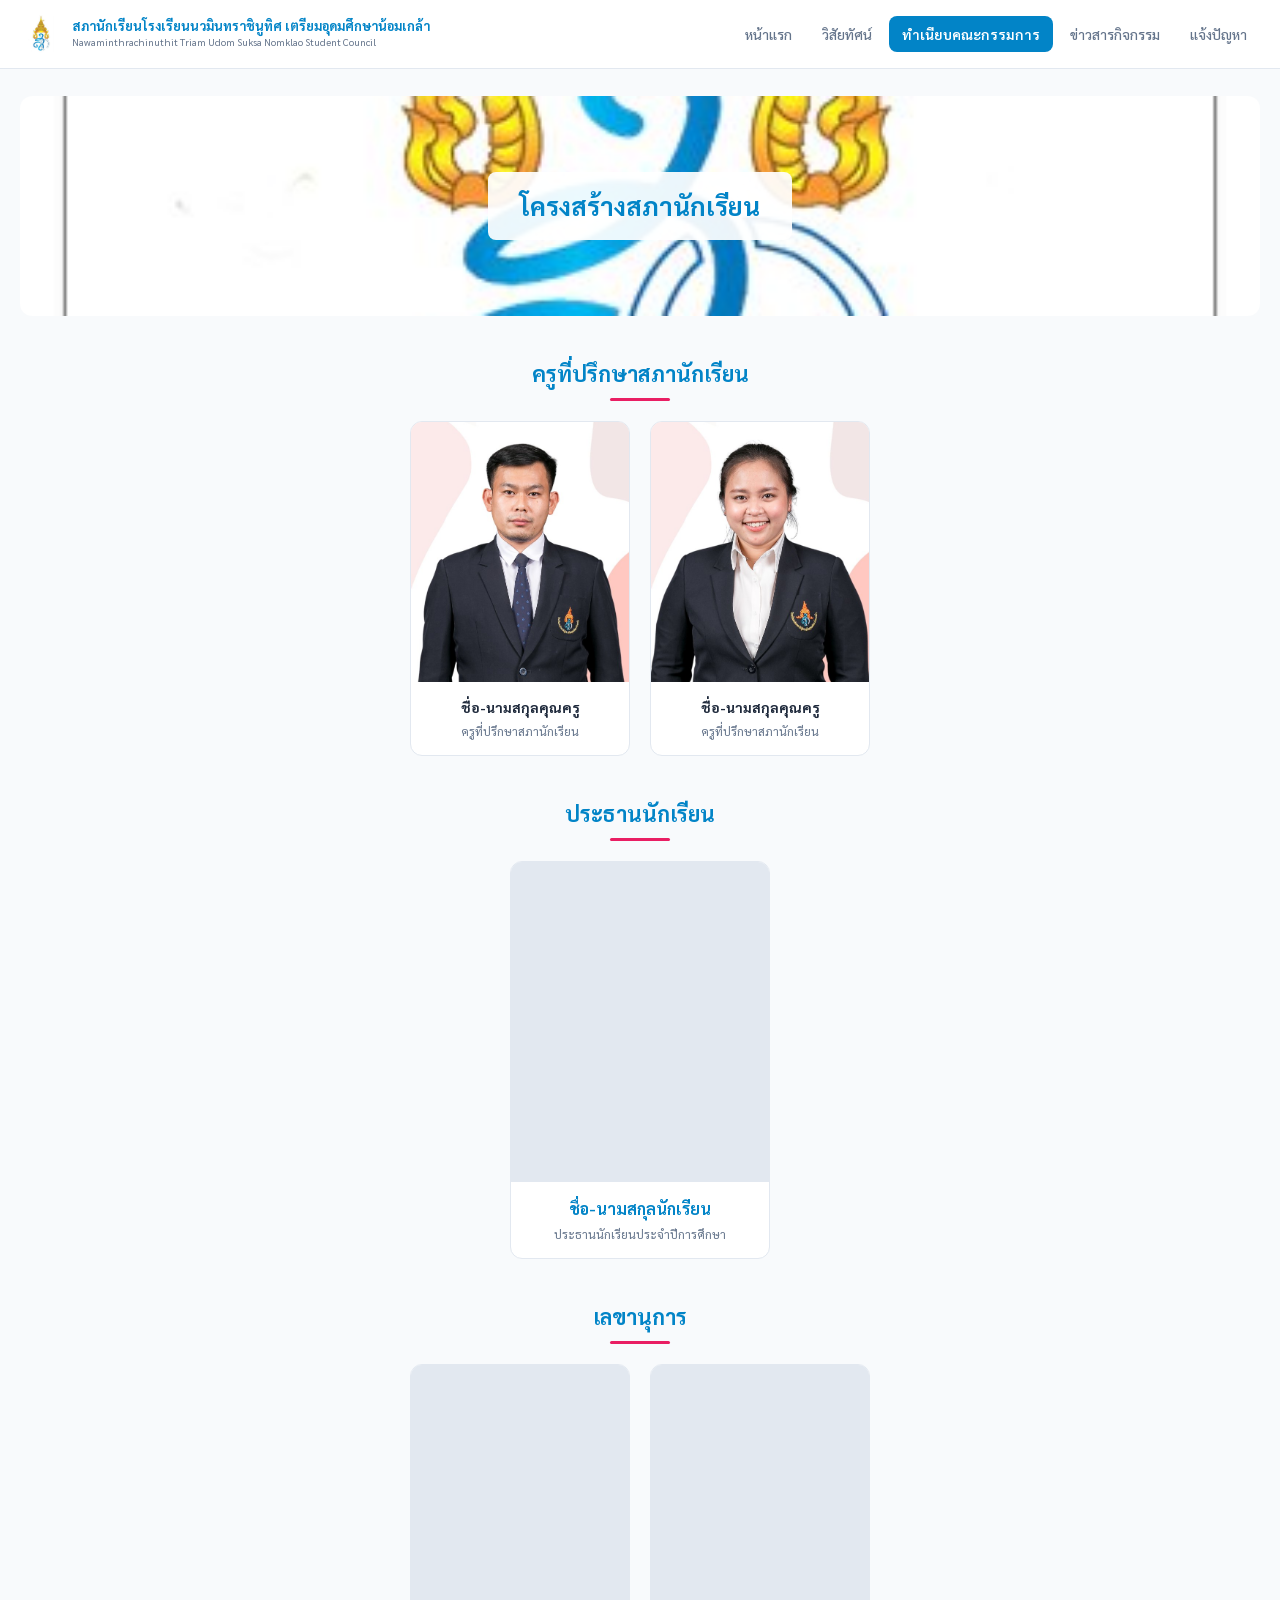
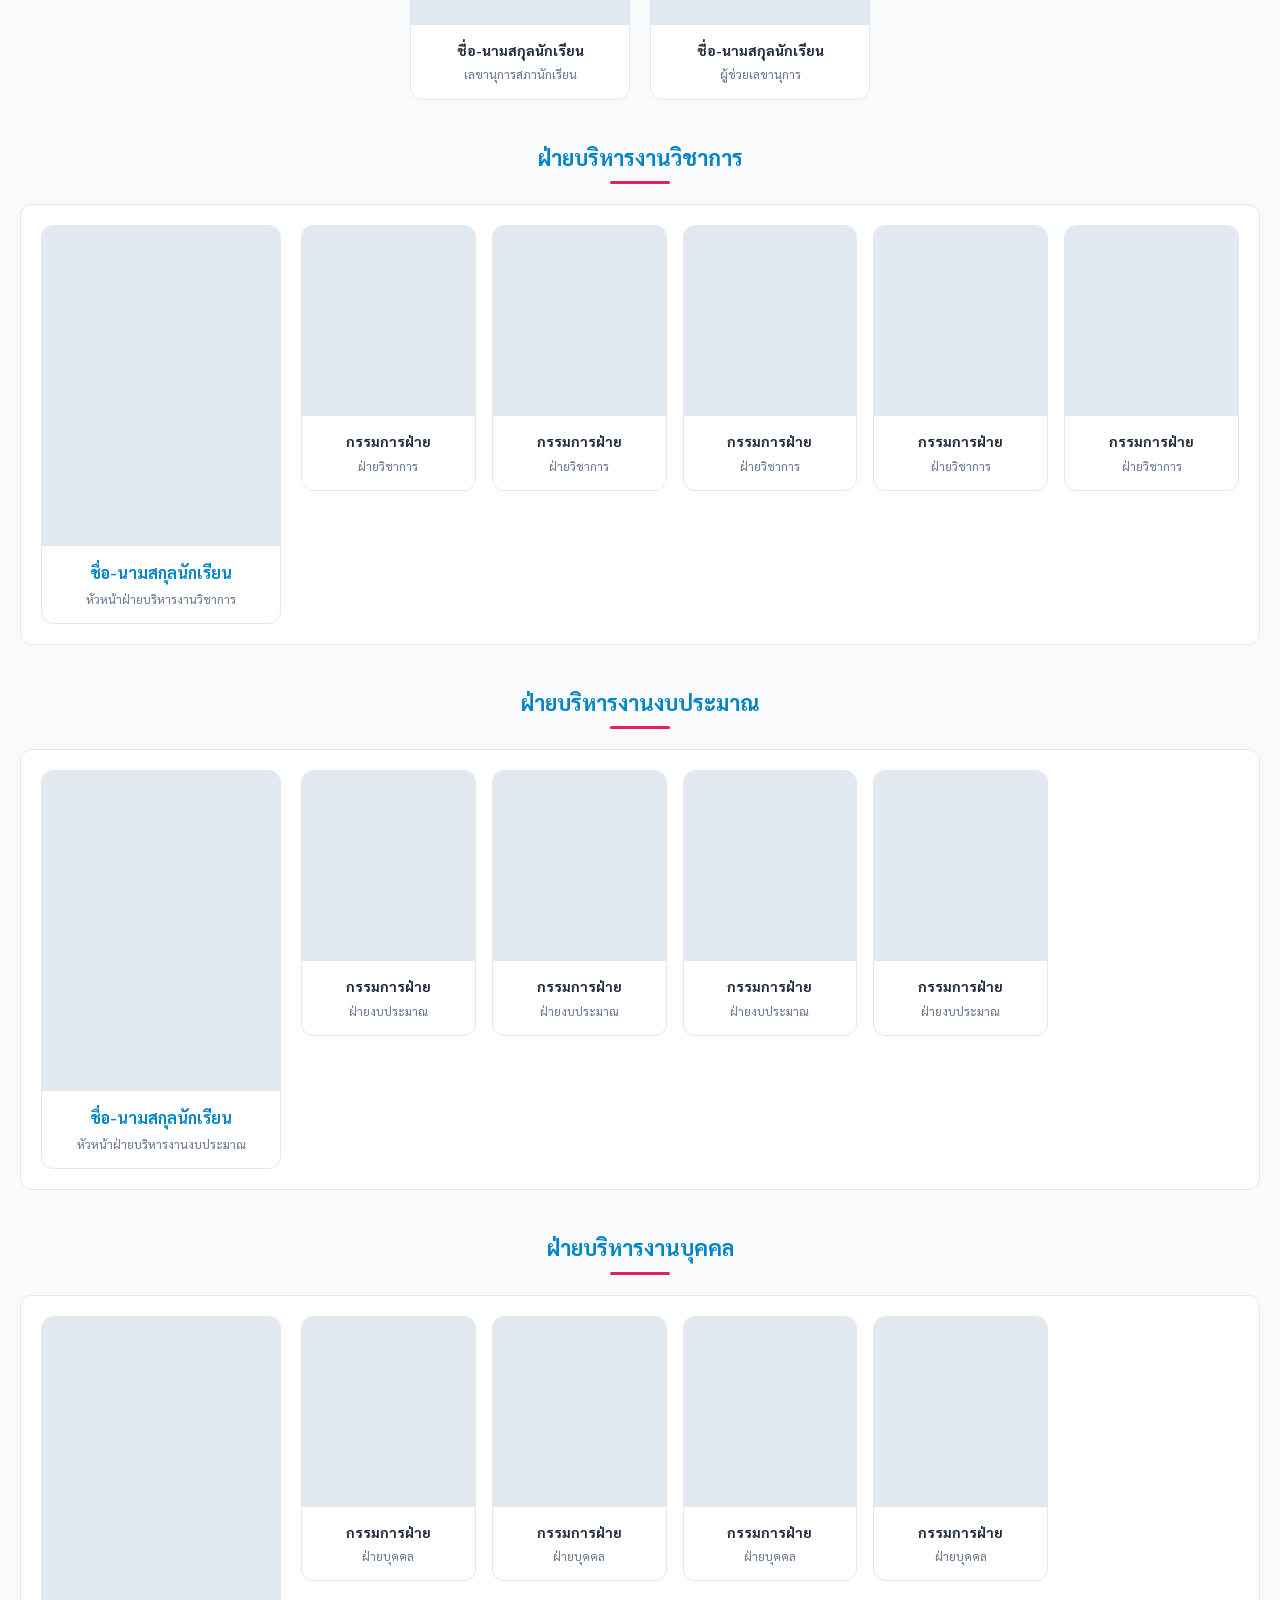
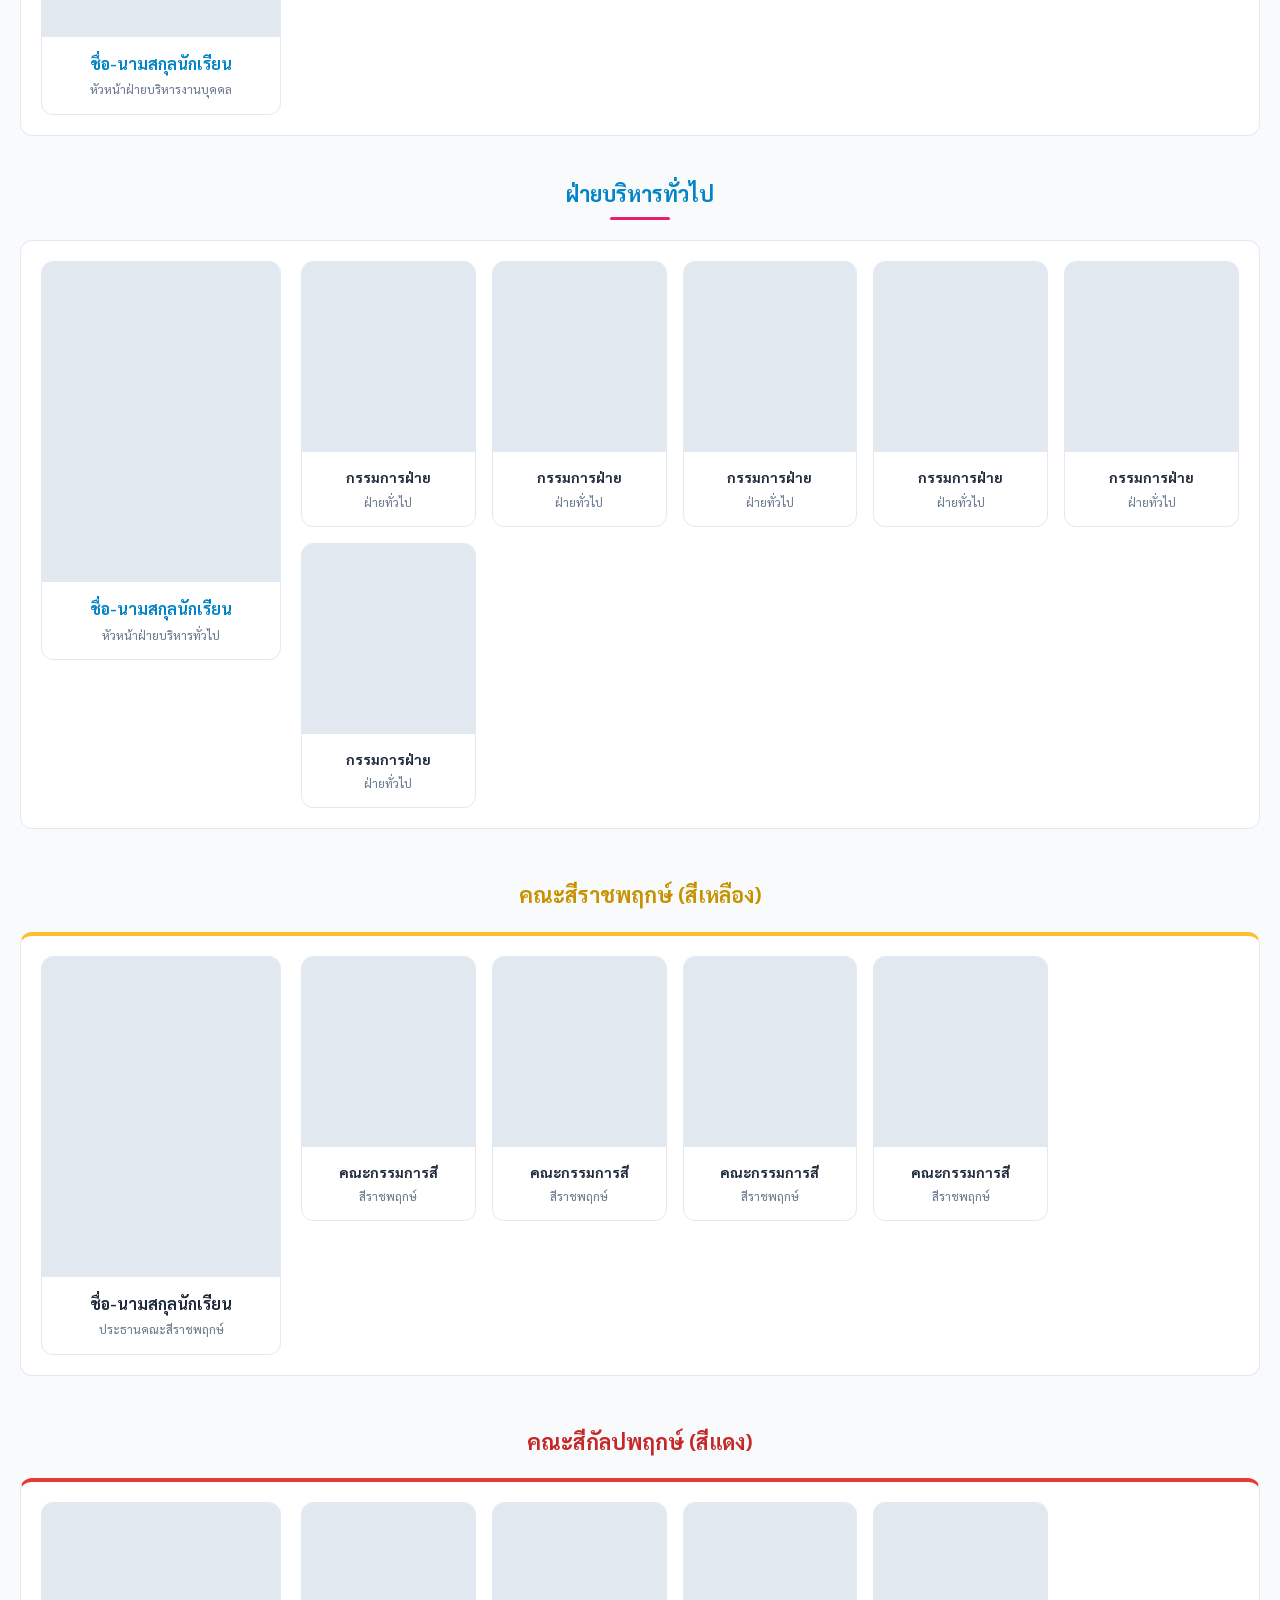
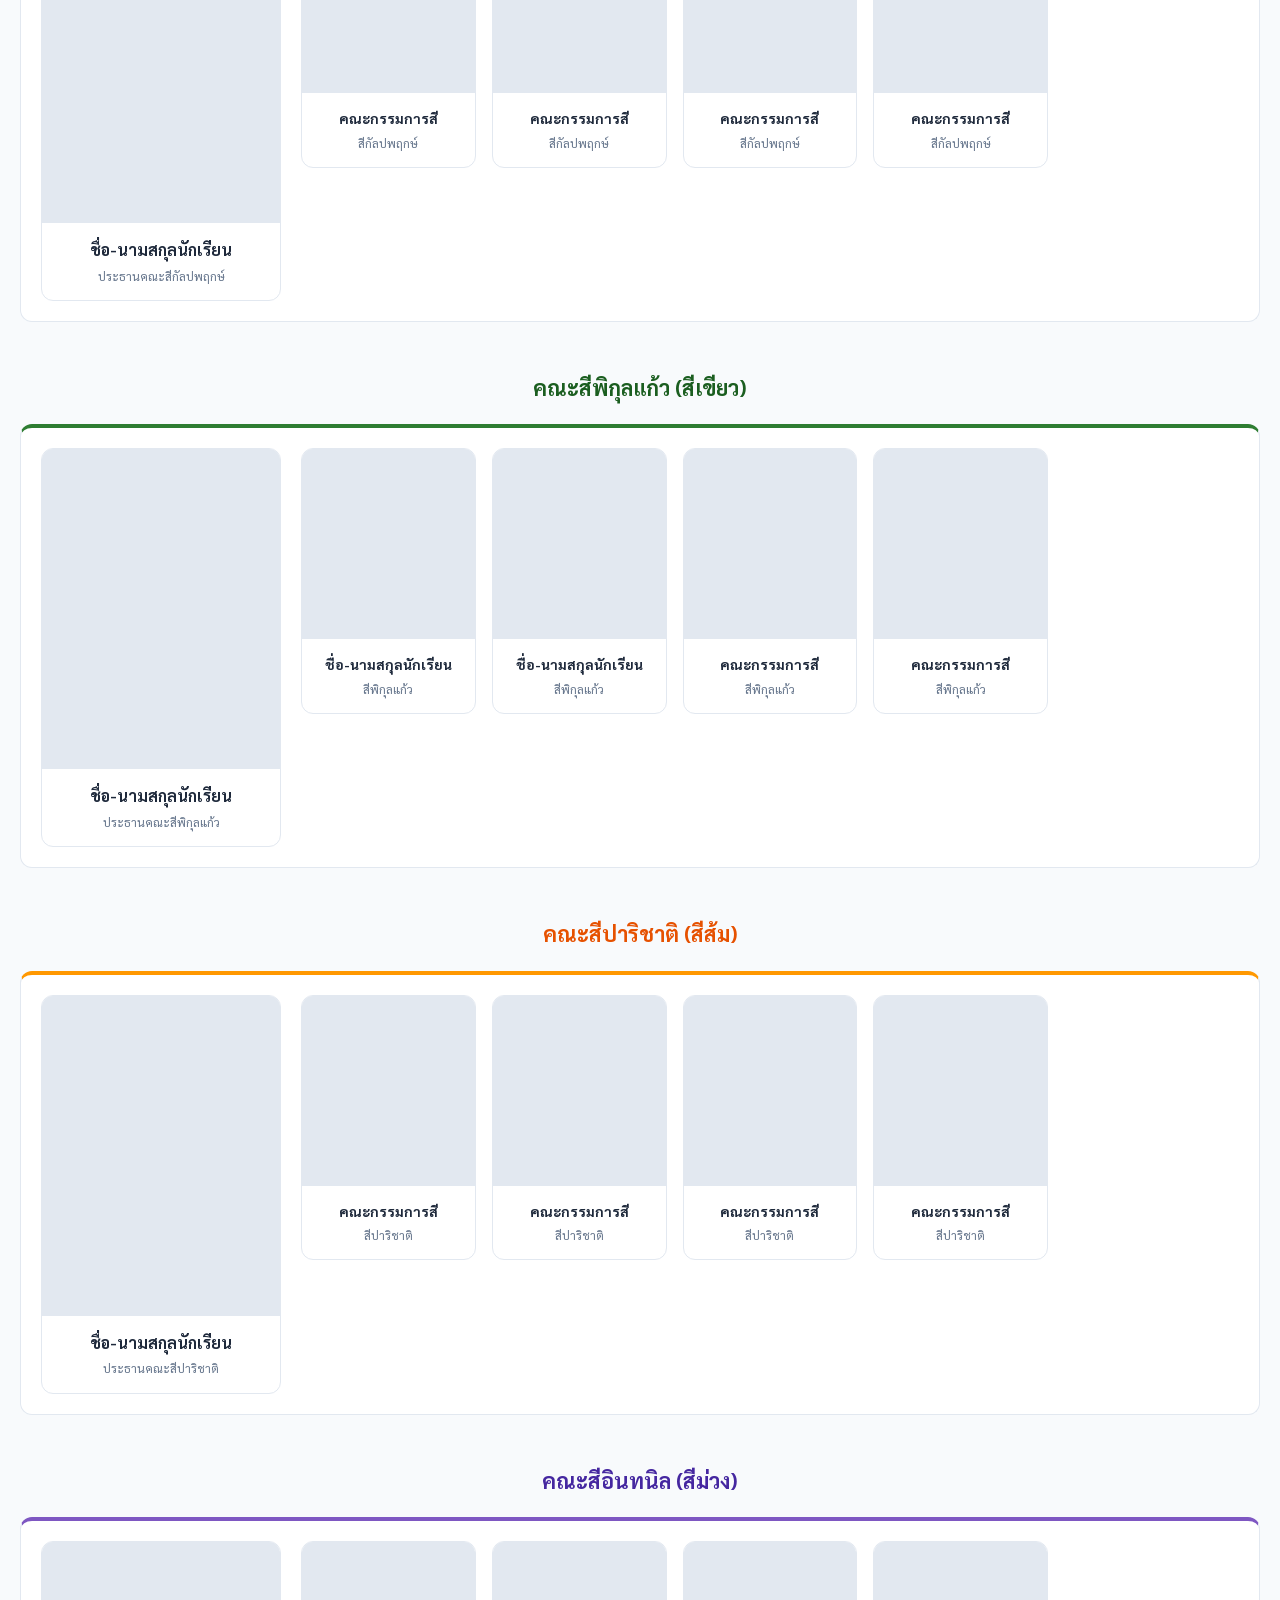
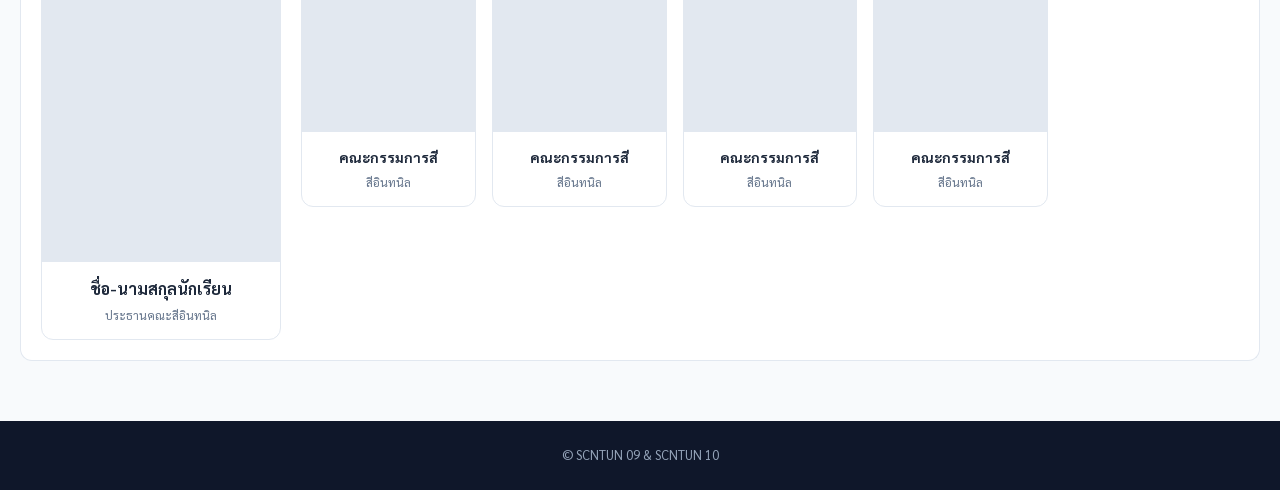
==== website/structure.html @ 7bf78575 "Add files via upload" ====
<!DOCTYPE html>
<html lang="th">
<head>
  <meta charset="UTF-8">
  <meta name="viewport" content="width=device-width, initial-scale=1.0">
  <title>ทำเนียบคณะกรรมการ | สภานักเรียนนวมินทราชินูทิศ เตรียมอุดมศึกษาน้อมเกล้า</title>
  <link rel="preconnect" href="https://fonts.googleapis.com">
  <link rel="preconnect" href="https://fonts.gstatic.com" crossorigin>
  <link rel="stylesheet" href="https://cdnjs.cloudflare.com/ajax/libs/font-awesome/6.4.0/css/all.min.css">
  <link rel="stylesheet" href="style.css">
  <style>
    .page-banner {
      width: 100%;
      height: 220px;
      background-image: url('unnamed.png');
      background-size: cover;
      background-position: center;
      border-radius: var(--radius);
      margin-bottom: 36px;
      display: flex; align-items: center; justify-content: center;
      background-color: #bae6fd;
    }
    .banner-title {
      background: rgba(255,255,255,0.92);
      padding: 14px 32px;
      border-radius: var(--radius-sm);
      color: var(--blue);
      font-size: 1.6rem;
      font-weight: 700;
    }

    .section-title {
      text-align: center;
      color: var(--blue);
      font-size: 1.35rem;
      font-weight: 700;
      margin: 40px 0 20px;
      position: relative;
      padding-bottom: 10px;
    }
    .section-title::after {
      content: '';
      position: absolute; bottom: 0; left: 50%; transform: translateX(-50%);
      width: 60px; height: 3px;
      background: var(--pink); border-radius: 2px;
    }

    .color-section-title {
      text-align: center;
      font-size: 1.35rem; font-weight: 700;
      margin: 48px 0 20px;
    }

    /* Member cards */
    .member-card {
      background: var(--white);
      border: 1px solid var(--border);
      border-radius: var(--radius);
      overflow: hidden;
      text-align: center;
      transition: transform 0.2s, box-shadow 0.2s;
    }
    .member-card:hover { transform: translateY(-4px); box-shadow: var(--shadow-md); }
    .member-photo {
      width: 100%; height: 260px;
      background: #e2e8f0;
      background-size: cover; background-position: center top;
    }
    .member-info { padding: 14px; }
    .member-info h4 { font-size: 14px; color: var(--text); margin-bottom: 4px; font-weight: 700; }
    .member-info p { font-size: 12px; color: var(--text-muted); }
    .member-card.large-card .member-photo { height: 320px; }
    .member-card.large-card .member-info h4 { font-size: 16px; }

    .grid-center { display: flex; justify-content: center; gap: 20px; flex-wrap: wrap; }
    .grid-center .member-card { width: 220px; }
    .grid-center .member-card.large-card { width: 260px; }

    .department-layout {
      display: grid;
      grid-template-columns: 240px 1fr;
      gap: 20px;
      background: var(--white);
      border: 1px solid var(--border);
      border-radius: var(--radius);
      padding: 20px;
      align-items: start;
    }
    .dep-team-grid {
      display: grid;
      grid-template-columns: repeat(auto-fill, minmax(160px, 1fr));
      gap: 16px;
    }
    .dep-team-grid .member-photo { height: 190px; }

    /* Color teams */
    .title-ratchaphruek  { color: #c79200; }
    .border-ratchaphruek { border-top: 4px solid #fbc02d; }
    .title-kanlapaphruek { color: #c62828; }
    .border-kanlapaphruek{ border-top: 4px solid #e53935; }
    .title-phikulkhaew   { color: #1b5e20; }
    .border-phikulkhaew  { border-top: 4px solid #2e7d32; }
    .title-parichat      { color: #e65100; }
    .border-parichat     { border-top: 4px solid #ff9800; }
    .title-inthanin      { color: #4527a0; }
    .border-inthanin     { border-top: 4px solid #7e57c2; }

    @media (max-width: 768px) {
      .department-layout { grid-template-columns: 1fr; justify-items: center; }
      .department-layout .member-card.large-card { width: 220px; }
      .dep-team-grid { width: 100%; }
      .banner-title { font-size: 1.1rem; padding: 10px 20px; }
    }
    @media (max-width: 480px) {
      .grid-center .member-card { width: calc(50% - 10px); }
      .dep-team-grid { grid-template-columns: repeat(2, 1fr); }
    }
  </style>
</head>
<body>

<header>
  <nav class="navbar">
    <a href="index.html" class="logo-area">
      <div class="logo-circle">
        <img src="logo.jpg" alt="โลโก้">
      </div>
      <div class="logo-text">
        <h1>สภานักเรียนโรงเรียนนวมินทราชินูทิศ เตรียมอุดมศึกษาน้อมเกล้า</h1>
        <p>Nawaminthrachinuthit Triam Udom Suksa Nomklao Student Council</p>
      </div>
    </a>
    <ul class="nav-links">
      <li><a href="index.html">หน้าแรก</a></li>
      <li><a href="vision.html">วิสัยทัศน์</a></li>
      <li><a href="structure.html" class="active">ทำเนียบคณะกรรมการ</a></li>
      <li><a href="news.html">ข่าวสารกิจกรรม</a></li>
      <li><a href="report.html">แจ้งปัญหา</a></li>
    </ul>
    <button class="hamburger" id="hamburger-btn" aria-label="เมนู">
      <i class="fa-solid fa-bars"></i>
    </button>
  </nav>
  <nav class="mobile-nav" id="mobile-nav">
    <a href="index.html">หน้าแรก</a>
    <a href="vision.html">วิสัยทัศน์</a>
    <a href="structure.html" class="active">ทำเนียบ</a>
    <a href="news.html">ข่าวสาร</a>
    <a href="report.html">แจ้งปัญหา</a>
  </nav>
</header>

<div class="container">
  <div class="page-banner">
    <div class="banner-title">โครงสร้างสภานักเรียน</div>
  </div>

  <!-- ครูที่ปรึกษา -->
  <h3 class="section-title">ครูที่ปรึกษาสภานักเรียน</h3>
  <div class="grid-center">
    <div class="member-card">
      <div class="member-photo" style="background-image:url('krutiger.png');"></div>
      <div class="member-info"><h4>ชื่อ-นามสกุลคุณครู</h4><p>ครูที่ปรึกษาสภานักเรียน</p></div>
    </div>
    <div class="member-card">
      <div class="member-photo" style="background-image:url('pcy.png');"></div>
      <div class="member-info"><h4>ชื่อ-นามสกุลคุณครู</h4><p>ครูที่ปรึกษาสภานักเรียน</p></div>
    </div>
  </div>

  <!-- ประธานนักเรียน -->
  <h3 class="section-title">ประธานนักเรียน</h3>
  <div class="grid-center">
    <div class="member-card large-card">
      <div class="member-photo"></div>
      <div class="member-info">
        <h4 style="color:var(--blue)">ชื่อ-นามสกุลนักเรียน</h4>
        <p>ประธานนักเรียนประจำปีการศึกษา</p>
      </div>
    </div>
  </div>

  <!-- เลขานุการ -->
  <h3 class="section-title">เลขานุการ</h3>
  <div class="grid-center">
    <div class="member-card"><div class="member-photo"></div><div class="member-info"><h4>ชื่อ-นามสกุลนักเรียน</h4><p>เลขานุการสภานักเรียน</p></div></div>
    <div class="member-card"><div class="member-photo"></div><div class="member-info"><h4>ชื่อ-นามสกุลนักเรียน</h4><p>ผู้ช่วยเลขานุการ</p></div></div>
  </div>

  <!-- ฝ่ายวิชาการ -->
  <h3 class="section-title">ฝ่ายบริหารงานวิชาการ</h3>
  <div class="department-layout">
    <div class="member-card large-card">
      <div class="member-photo"></div>
      <div class="member-info"><h4 style="color:var(--blue)">ชื่อ-นามสกุลนักเรียน</h4><p>หัวหน้าฝ่ายบริหารงานวิชาการ</p></div>
    </div>
    <div class="dep-team-grid">
      <div class="member-card"><div class="member-photo"></div><div class="member-info"><h4>กรรมการฝ่าย</h4><p>ฝ่ายวิชาการ</p></div></div>
      <div class="member-card"><div class="member-photo"></div><div class="member-info"><h4>กรรมการฝ่าย</h4><p>ฝ่ายวิชาการ</p></div></div>
      <div class="member-card"><div class="member-photo"></div><div class="member-info"><h4>กรรมการฝ่าย</h4><p>ฝ่ายวิชาการ</p></div></div>
      <div class="member-card"><div class="member-photo"></div><div class="member-info"><h4>กรรมการฝ่าย</h4><p>ฝ่ายวิชาการ</p></div></div>
      <div class="member-card"><div class="member-photo"></div><div class="member-info"><h4>กรรมการฝ่าย</h4><p>ฝ่ายวิชาการ</p></div></div>
    </div>
  </div>

  <!-- ฝ่ายงบประมาณ -->
  <h3 class="section-title">ฝ่ายบริหารงานงบประมาณ</h3>
  <div class="department-layout">
    <div class="member-card large-card">
      <div class="member-photo"></div>
      <div class="member-info"><h4 style="color:var(--blue)">ชื่อ-นามสกุลนักเรียน</h4><p>หัวหน้าฝ่ายบริหารงานงบประมาณ</p></div>
    </div>
    <div class="dep-team-grid">
      <div class="member-card"><div class="member-photo"></div><div class="member-info"><h4>กรรมการฝ่าย</h4><p>ฝ่ายงบประมาณ</p></div></div>
      <div class="member-card"><div class="member-photo"></div><div class="member-info"><h4>กรรมการฝ่าย</h4><p>ฝ่ายงบประมาณ</p></div></div>
      <div class="member-card"><div class="member-photo"></div><div class="member-info"><h4>กรรมการฝ่าย</h4><p>ฝ่ายงบประมาณ</p></div></div>
      <div class="member-card"><div class="member-photo"></div><div class="member-info"><h4>กรรมการฝ่าย</h4><p>ฝ่ายงบประมาณ</p></div></div>
    </div>
  </div>

  <!-- ฝ่ายบุคคล -->
  <h3 class="section-title">ฝ่ายบริหารงานบุคคล</h3>
  <div class="department-layout">
    <div class="member-card large-card">
      <div class="member-photo"></div>
      <div class="member-info"><h4 style="color:var(--blue)">ชื่อ-นามสกุลนักเรียน</h4><p>หัวหน้าฝ่ายบริหารงานบุคคล</p></div>
    </div>
    <div class="dep-team-grid">
      <div class="member-card"><div class="member-photo"></div><div class="member-info"><h4>กรรมการฝ่าย</h4><p>ฝ่ายบุคคล</p></div></div>
      <div class="member-card"><div class="member-photo"></div><div class="member-info"><h4>กรรมการฝ่าย</h4><p>ฝ่ายบุคคล</p></div></div>
      <div class="member-card"><div class="member-photo"></div><div class="member-info"><h4>กรรมการฝ่าย</h4><p>ฝ่ายบุคคล</p></div></div>
      <div class="member-card"><div class="member-photo"></div><div class="member-info"><h4>กรรมการฝ่าย</h4><p>ฝ่ายบุคคล</p></div></div>
    </div>
  </div>

  <!-- ฝ่ายทั่วไป -->
  <h3 class="section-title">ฝ่ายบริหารทั่วไป</h3>
  <div class="department-layout">
    <div class="member-card large-card">
      <div class="member-photo"></div>
      <div class="member-info"><h4 style="color:var(--blue)">ชื่อ-นามสกุลนักเรียน</h4><p>หัวหน้าฝ่ายบริหารทั่วไป</p></div>
    </div>
    <div class="dep-team-grid">
      <div class="member-card"><div class="member-photo"></div><div class="member-info"><h4>กรรมการฝ่าย</h4><p>ฝ่ายทั่วไป</p></div></div>
      <div class="member-card"><div class="member-photo"></div><div class="member-info"><h4>กรรมการฝ่าย</h4><p>ฝ่ายทั่วไป</p></div></div>
      <div class="member-card"><div class="member-photo"></div><div class="member-info"><h4>กรรมการฝ่าย</h4><p>ฝ่ายทั่วไป</p></div></div>
      <div class="member-card"><div class="member-photo"></div><div class="member-info"><h4>กรรมการฝ่าย</h4><p>ฝ่ายทั่วไป</p></div></div>
      <div class="member-card"><div class="member-photo"></div><div class="member-info"><h4>กรรมการฝ่าย</h4><p>ฝ่ายทั่วไป</p></div></div>
      <div class="member-card"><div class="member-photo"></div><div class="member-info"><h4>กรรมการฝ่าย</h4><p>ฝ่ายทั่วไป</p></div></div>
    </div>
  </div>

  <!-- คณะสีราชพฤกษ์ -->
  <h3 class="color-section-title title-ratchaphruek">คณะสีราชพฤกษ์ (สีเหลือง)</h3>
  <div class="department-layout border-ratchaphruek">
    <div class="member-card large-card">
      <div class="member-photo"></div>
      <div class="member-info"><h4 class="title-ratchaphruek">ชื่อ-นามสกุลนักเรียน</h4><p>ประธานคณะสีราชพฤกษ์</p></div>
    </div>
    <div class="dep-team-grid">
      <div class="member-card"><div class="member-photo"></div><div class="member-info"><h4>คณะกรรมการสี</h4><p>สีราชพฤกษ์</p></div></div>
      <div class="member-card"><div class="member-photo"></div><div class="member-info"><h4>คณะกรรมการสี</h4><p>สีราชพฤกษ์</p></div></div>
      <div class="member-card"><div class="member-photo"></div><div class="member-info"><h4>คณะกรรมการสี</h4><p>สีราชพฤกษ์</p></div></div>
      <div class="member-card"><div class="member-photo"></div><div class="member-info"><h4>คณะกรรมการสี</h4><p>สีราชพฤกษ์</p></div></div>
    </div>
  </div>

  <!-- คณะสีกัลปพฤกษ์ -->
  <h3 class="color-section-title title-kanlapaphruek">คณะสีกัลปพฤกษ์ (สีแดง)</h3>
  <div class="department-layout border-kanlapaphruek">
    <div class="member-card large-card">
      <div class="member-photo"></div>
      <div class="member-info"><h4 class="title-kanlapaphruek">ชื่อ-นามสกุลนักเรียน</h4><p>ประธานคณะสีกัลปพฤกษ์</p></div>
    </div>
    <div class="dep-team-grid">
      <div class="member-card"><div class="member-photo"></div><div class="member-info"><h4>คณะกรรมการสี</h4><p>สีกัลปพฤกษ์</p></div></div>
      <div class="member-card"><div class="member-photo"></div><div class="member-info"><h4>คณะกรรมการสี</h4><p>สีกัลปพฤกษ์</p></div></div>
      <div class="member-card"><div class="member-photo"></div><div class="member-info"><h4>คณะกรรมการสี</h4><p>สีกัลปพฤกษ์</p></div></div>
      <div class="member-card"><div class="member-photo"></div><div class="member-info"><h4>คณะกรรมการสี</h4><p>สีกัลปพฤกษ์</p></div></div>
    </div>
  </div>

  <!-- คณะสีพิกุลแก้ว -->
  <h3 class="color-section-title title-phikulkhaew">คณะสีพิกุลแก้ว (สีเขียว)</h3>
  <div class="department-layout border-phikulkhaew">
    <div class="member-card large-card">
      <div class="member-photo"></div>
      <div class="member-info"><h4 class="title-phikulkhaew">ชื่อ-นามสกุลนักเรียน</h4><p>ประธานคณะสีพิกุลแก้ว</p></div>
    </div>
    <div class="dep-team-grid">
      <div class="member-card"><div class="member-photo"style="background-image:url('img.jpg');"></div><div class="member-info"><h4>ชื่อ-นามสกุลนักเรียน</h4><p>สีพิกุลแก้ว</p></div></div>
      <div class="member-card"><div class="member-photo"></div><div class="member-info"><h4>ชื่อ-นามสกุลนักเรียน</h4><p>สีพิกุลแก้ว</p></div></div>
      <div class="member-card"><div class="member-photo"></div><div class="member-info"><h4>คณะกรรมการสี</h4><p>สีพิกุลแก้ว</p></div></div>
      <div class="member-card"><div class="member-photo"></div><div class="member-info"><h4>คณะกรรมการสี</h4><p>สีพิกุลแก้ว</p></div></div>
    </div>
  </div>

  <!-- คณะสีปาริชาติ -->
  <h3 class="color-section-title title-parichat">คณะสีปาริชาติ (สีส้ม)</h3>
  <div class="department-layout border-parichat">
    <div class="member-card large-card">
      <div class="member-photo"></div>
      <div class="member-info"><h4 class="title-parichat">ชื่อ-นามสกุลนักเรียน</h4><p>ประธานคณะสีปาริชาติ</p></div>
    </div>
    <div class="dep-team-grid">
      <div class="member-card"><div class="member-photo"></div><div class="member-info"><h4>คณะกรรมการสี</h4><p>สีปาริชาติ</p></div></div>
      <div class="member-card"><div class="member-photo"></div><div class="member-info"><h4>คณะกรรมการสี</h4><p>สีปาริชาติ</p></div></div>
      <div class="member-card"><div class="member-photo"></div><div class="member-info"><h4>คณะกรรมการสี</h4><p>สีปาริชาติ</p></div></div>
      <div class="member-card"><div class="member-photo"></div><div class="member-info"><h4>คณะกรรมการสี</h4><p>สีปาริชาติ</p></div></div>
    </div>
  </div>

  <!-- คณะสีอินทนิล -->
  <h3 class="color-section-title title-inthanin">คณะสีอินทนิล (สีม่วง)</h3>
  <div class="department-layout border-inthanin">
    <div class="member-card large-card">
      <div class="member-photo"></div>
      <div class="member-info"><h4 class="title-inthanin">ชื่อ-นามสกุลนักเรียน</h4><p>ประธานคณะสีอินทนิล</p></div>
    </div>
    <div class="dep-team-grid">
      <div class="member-card"><div class="member-photo"></div><div class="member-info"><h4>คณะกรรมการสี</h4><p>สีอินทนิล</p></div></div>
      <div class="member-card"><div class="member-photo"></div><div class="member-info"><h4>คณะกรรมการสี</h4><p>สีอินทนิล</p></div></div>
      <div class="member-card"><div class="member-photo"></div><div class="member-info"><h4>คณะกรรมการสี</h4><p>สีอินทนิล</p></div></div>
      <div class="member-card"><div class="member-photo"></div><div class="member-info"><h4>คณะกรรมการสี</h4><p>สีอินทนิล</p></div></div>
    </div>
  </div>

</div>

<footer>
  <p>© SCNTUN 09 & SCNTUN 10 </p>
</footer>

<script src="nav.js"></script>
</body>
</html>
---- website/style.css ----
@import url('https://fonts.googleapis.com/css2?family=Sarabun:wght@300;400;600;700&display=swap');

*, *::before, *::after { margin: 0; padding: 0; box-sizing: border-box; }

:root {
  --blue: #0284c7;
  --blue-dark: #0369a1;
  --blue-light: #e0f2fe;
  --pink: #e91e63;
  --pink-light: #fce4ec;
  --text: #1e293b;
  --text-muted: #64748b;
  --bg: #f8fafc;
  --white: #ffffff;
  --border: #e2e8f0;
  --radius: 12px;
  --radius-sm: 8px;
  --shadow: 0 1px 3px rgba(0,0,0,0.06), 0 1px 2px rgba(0,0,0,0.04);
  --shadow-md: 0 4px 16px rgba(0,0,0,0.08);
}

body {
  font-family: 'Sarabun', sans-serif;
  background: var(--bg);
  color: var(--text);
  padding-top: 68px;
  line-height: 1.6;
}

/* ===== NAVBAR ===== */
header {
  position: fixed;
  top: 0; left: 0;
  width: 100%;
  z-index: 1000;
  background: var(--white);
  border-bottom: 1px solid var(--border);
}

.navbar {
  max-width: 1300px;
  margin: 0 auto;
  padding: 0 20px;
  height: 68px;
  display: flex;
  align-items: center;
  justify-content: space-between;
  gap: 16px;
}

.logo-area {
  display: flex;
  align-items: center;
  gap: 10px;
  text-decoration: none;
  flex-shrink: 0;
}

.logo-circle {
  width: 42px; height: 42px;
  border-radius: 50%;
  background: var();
  display: flex;
  align-items: center;
  justify-content: center;
  flex-shrink: 0;
  overflow: hidden;
}

.logo-circle img {
  width: 38px; height: 38px;
  object-fit: contain;
}

.logo-text h1 {
  font-size: 13px;
  font-weight: 700;
  color: var(--blue);
  line-height: 1.3;
}

.logo-text p {
  font-size: 10px;
  color: var(--text-muted);
}

.nav-links {
  display: flex;
  list-style: none;
  gap: 4px;
  align-items: center;
}

.nav-links a {
  display: block;
  padding: 7px 13px;
  border-radius: var(--radius-sm);
  color: var(--text-muted);
  text-decoration: none;
  font-size: 14px;
  font-weight: 500;
  transition: background 0.18s, color 0.18s;
  white-space: nowrap;
}

.nav-links a:hover { background: var(--blue-light); color: var(--blue); }
.nav-links a.active { background: var(--blue); color: white; font-weight: 600; }

/* Hamburger */
.hamburger {
  display: none;
  width: 38px; height: 38px;
  border-radius: var(--radius-sm);
  background: var(--blue-light);
  border: none;
  cursor: pointer;
  align-items: center;
  justify-content: center;
  color: var(--blue);
  font-size: 20px;
  flex-shrink: 0;
}

/* Mobile nav drawer */
.mobile-nav {
  display: none;
  background: var(--white);
  border-bottom: 1px solid var(--border);
  padding: 10px 20px 14px;
  flex-wrap: wrap;
  gap: 8px;
}

.mobile-nav a {
  display: inline-block;
  padding: 6px 14px;
  border-radius: 99px;
  border: 1px solid var(--border);
  color: var(--text-muted);
  text-decoration: none;
  font-size: 13px;
  font-weight: 500;
  transition: 0.15s;
}

.mobile-nav a:hover { background: var(--blue-light); color: var(--blue); border-color: var(--blue-light); }
.mobile-nav a.active { background: var(--blue); color: white; border-color: var(--blue); font-weight: 600; }
.mobile-nav.open { display: flex; }

/* ===== LAYOUT ===== */
.container {
  max-width: 1300px;
  margin: 0 auto;
  padding: 28px 20px 60px;
}

.section-heading {
  display: inline-flex;
  align-items: center;
  gap: 8px;
  background: var(--blue);
  color: white;
  padding: 7px 18px;
  border-radius: var(--radius-sm);
  font-size: 15px;
  font-weight: 700;
  margin-bottom: 20px;
}

/* ===== CARDS ===== */
.card {
  background: var(--white);
  border: 1px solid var(--border);
  border-radius: var(--radius);
  overflow: hidden;
  transition: transform 0.2s, box-shadow 0.2s;
}

.card:hover {
  transform: translateY(-4px);
  box-shadow: var(--shadow-md);
}

/* ===== FOOTER ===== */
footer {
  background: #0f172a;
  color: #94a3b8;
  text-align: center;
  padding: 24px 20px;
  font-size: 13px;
}

/* ===== MOBILE ===== */
@media (max-width: 768px) {
  body { padding-top: 68px; }

  .nav-links { display: none; }
  .hamburger { display: flex; }
  .logo-text h1 { font-size: 11px; }

  .container { padding: 20px 14px 50px; }
}
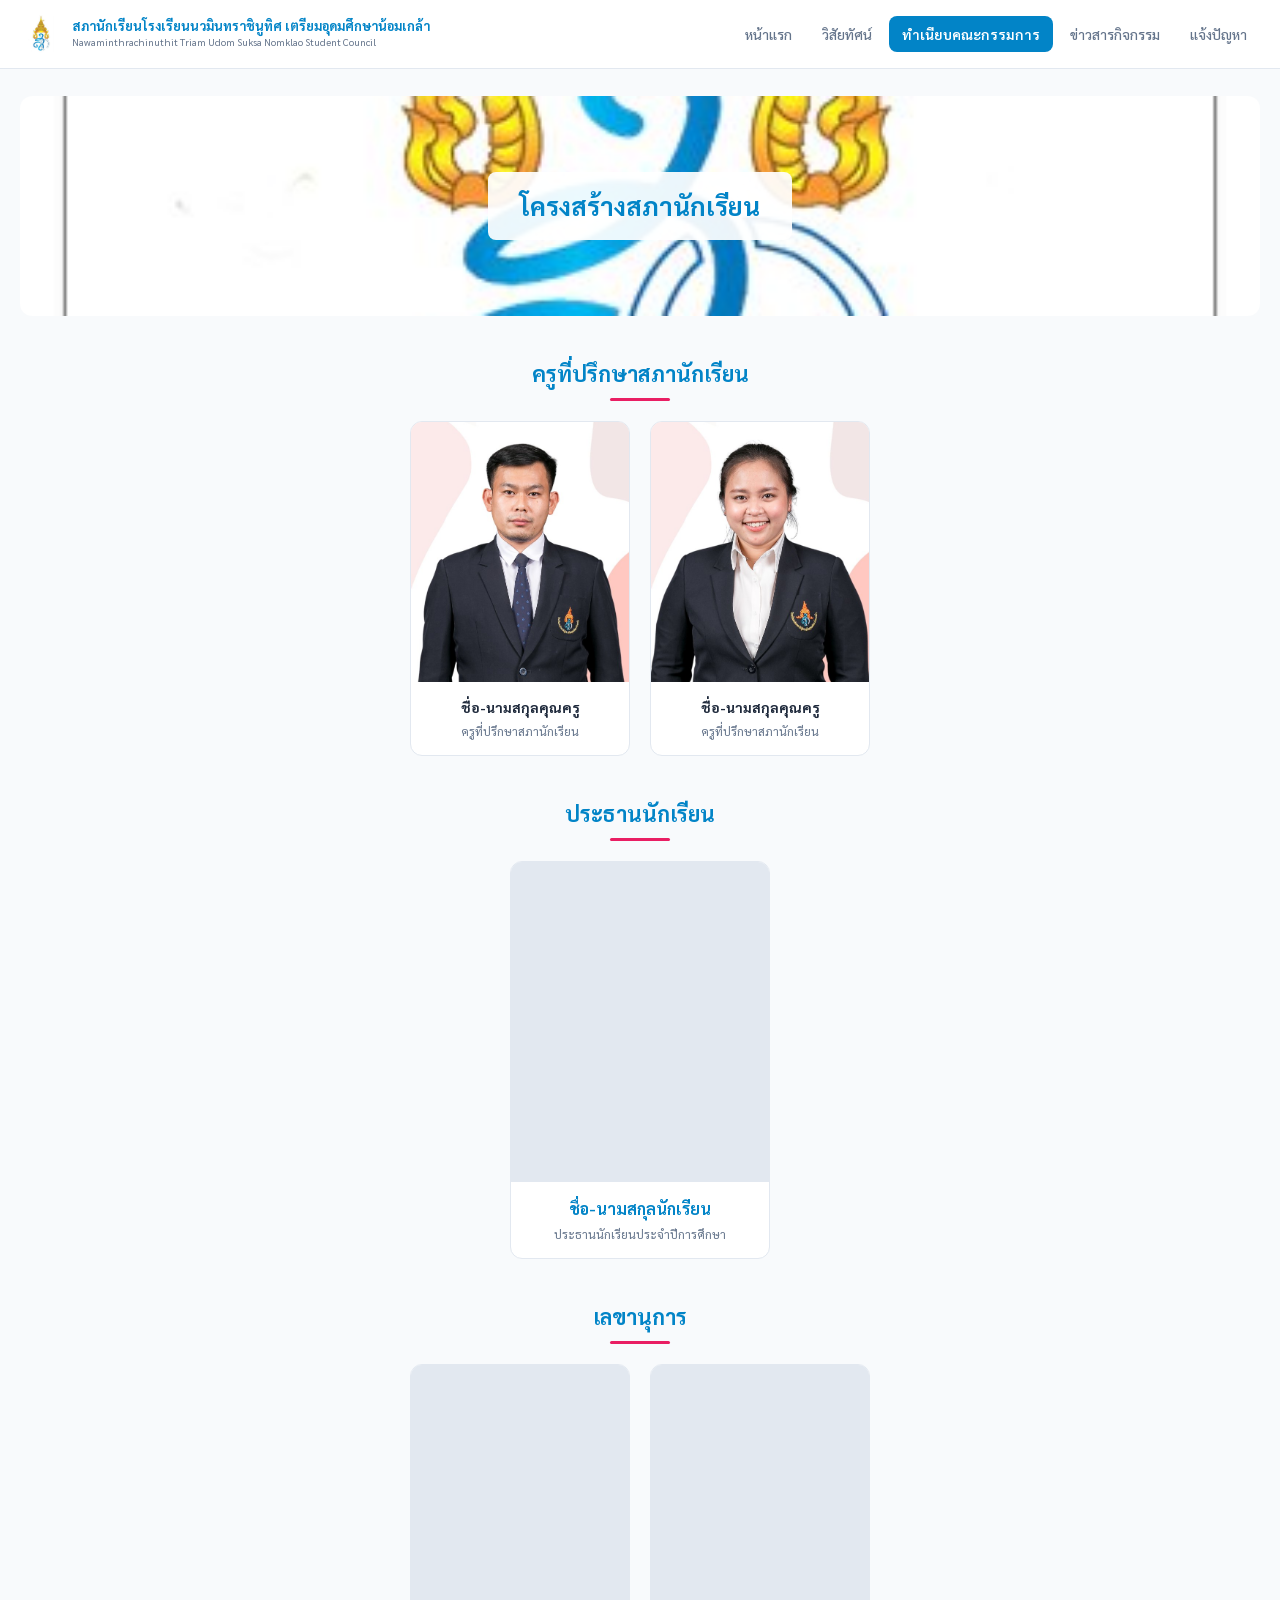
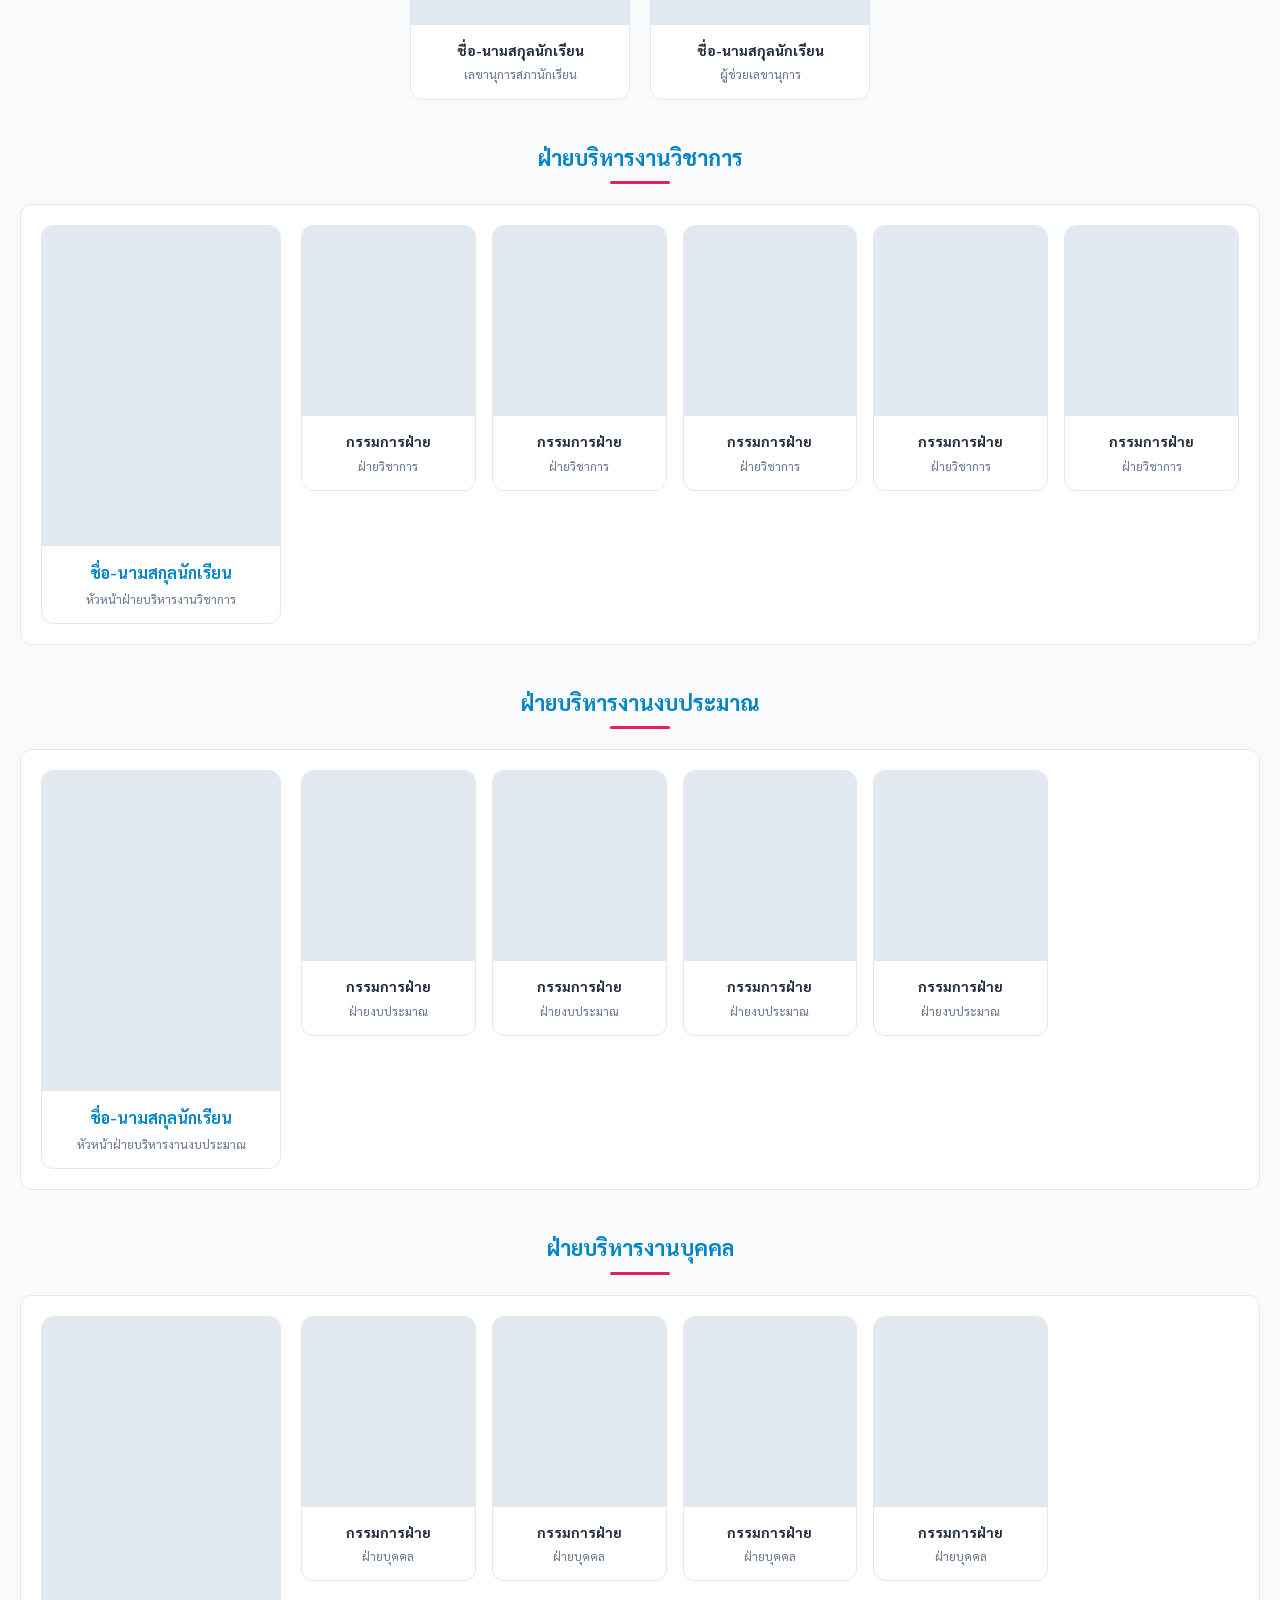
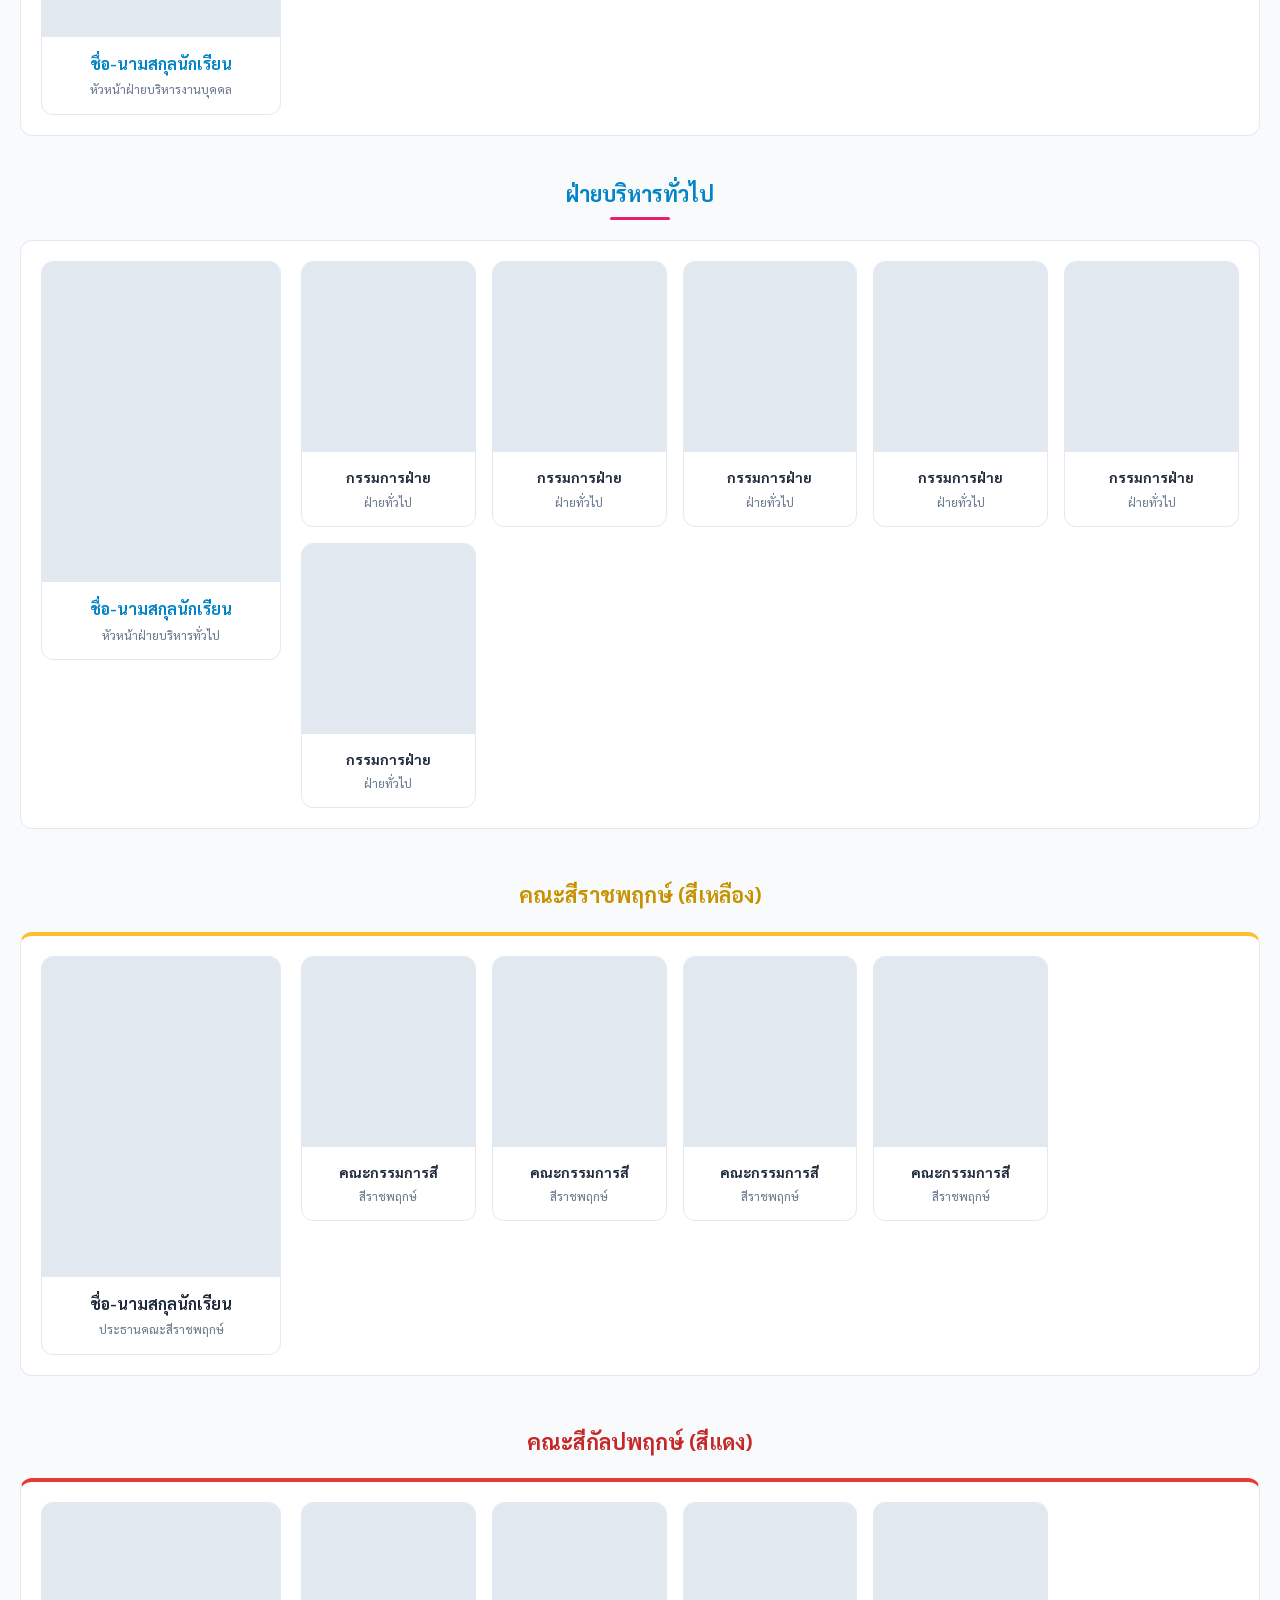
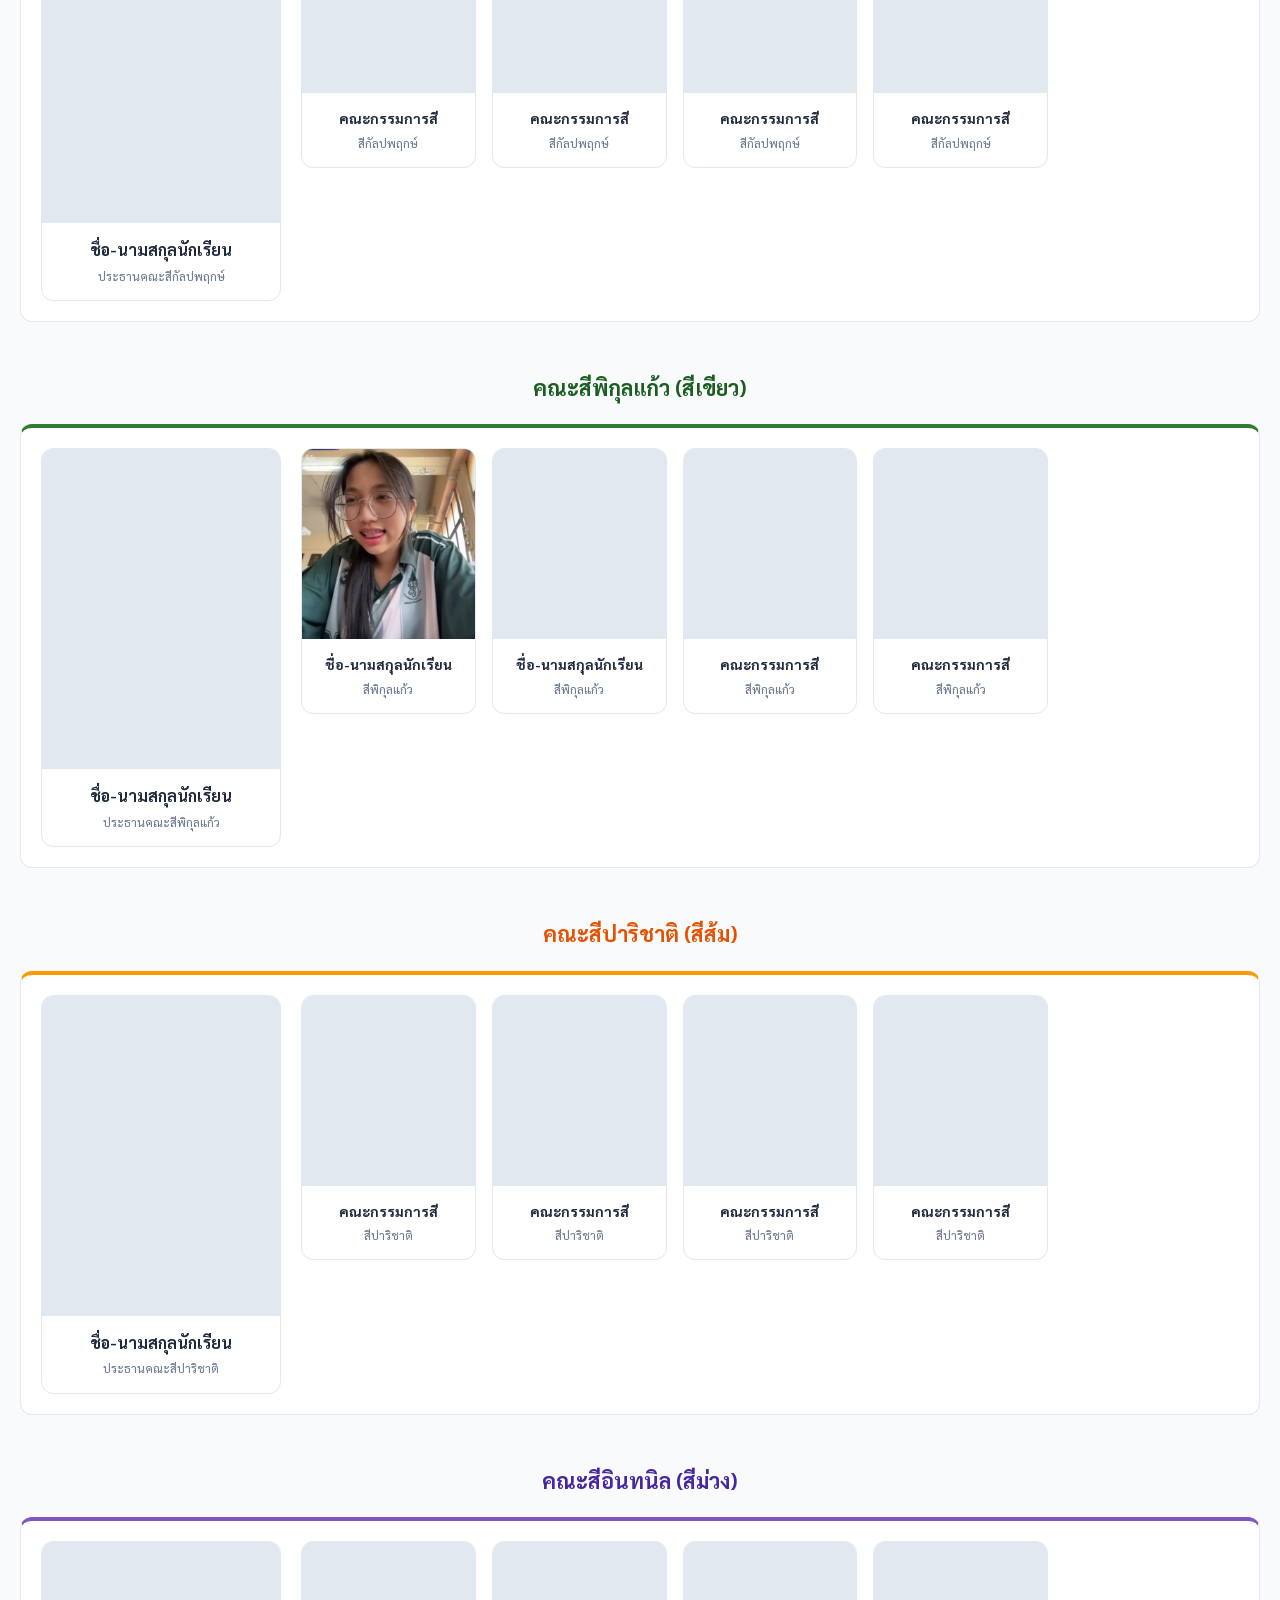
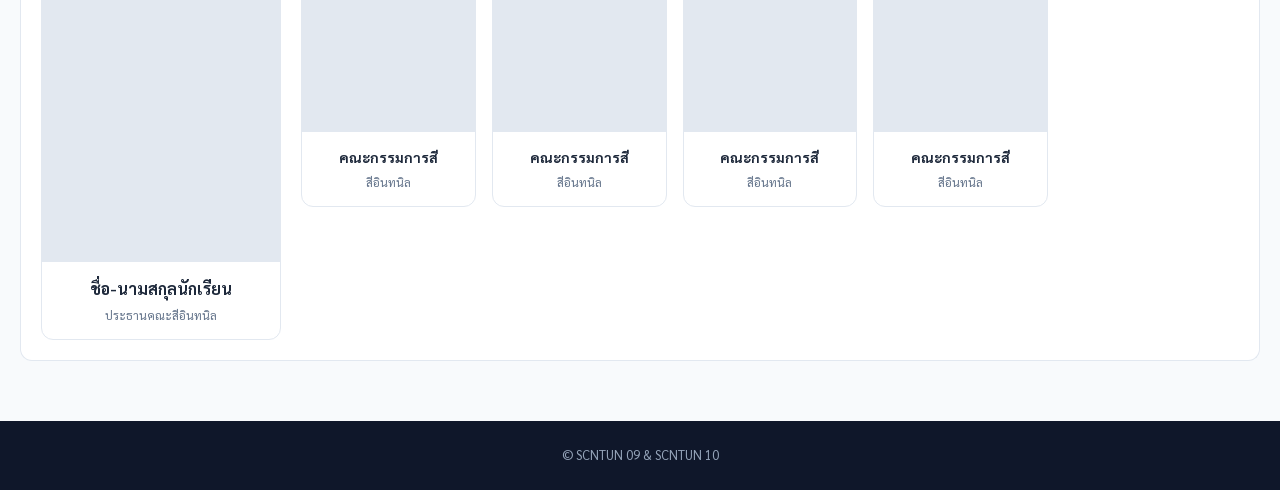
==== commit 0788fb1d: "Update structure.html" ====
--- a/website/structure.html
+++ b/website/structure.html
@@ -288,7 +288,7 @@
       <div class="member-info"><h4 class="title-phikulkhaew">ชื่อ-นามสกุลนักเรียน</h4><p>ประธานคณะสีพิกุลแก้ว</p></div>
     </div>
     <div class="dep-team-grid">
-      <div class="member-card"><div class="member-photo"style="background-image:url('img.jpg');"></div><div class="member-info"><h4>ชื่อ-นามสกุลนักเรียน</h4><p>สีพิกุลแก้ว</p></div></div>
+      <div class="member-card"><div class="member-photo"style="background-image:url('ตัววีน.jpg');"></div><div class="member-info"><h4>ชื่อ-นามสกุลนักเรียน</h4><p>สีพิกุลแก้ว</p></div></div>
       <div class="member-card"><div class="member-photo"></div><div class="member-info"><h4>ชื่อ-นามสกุลนักเรียน</h4><p>สีพิกุลแก้ว</p></div></div>
       <div class="member-card"><div class="member-photo"></div><div class="member-info"><h4>คณะกรรมการสี</h4><p>สีพิกุลแก้ว</p></div></div>
       <div class="member-card"><div class="member-photo"></div><div class="member-info"><h4>คณะกรรมการสี</h4><p>สีพิกุลแก้ว</p></div></div>
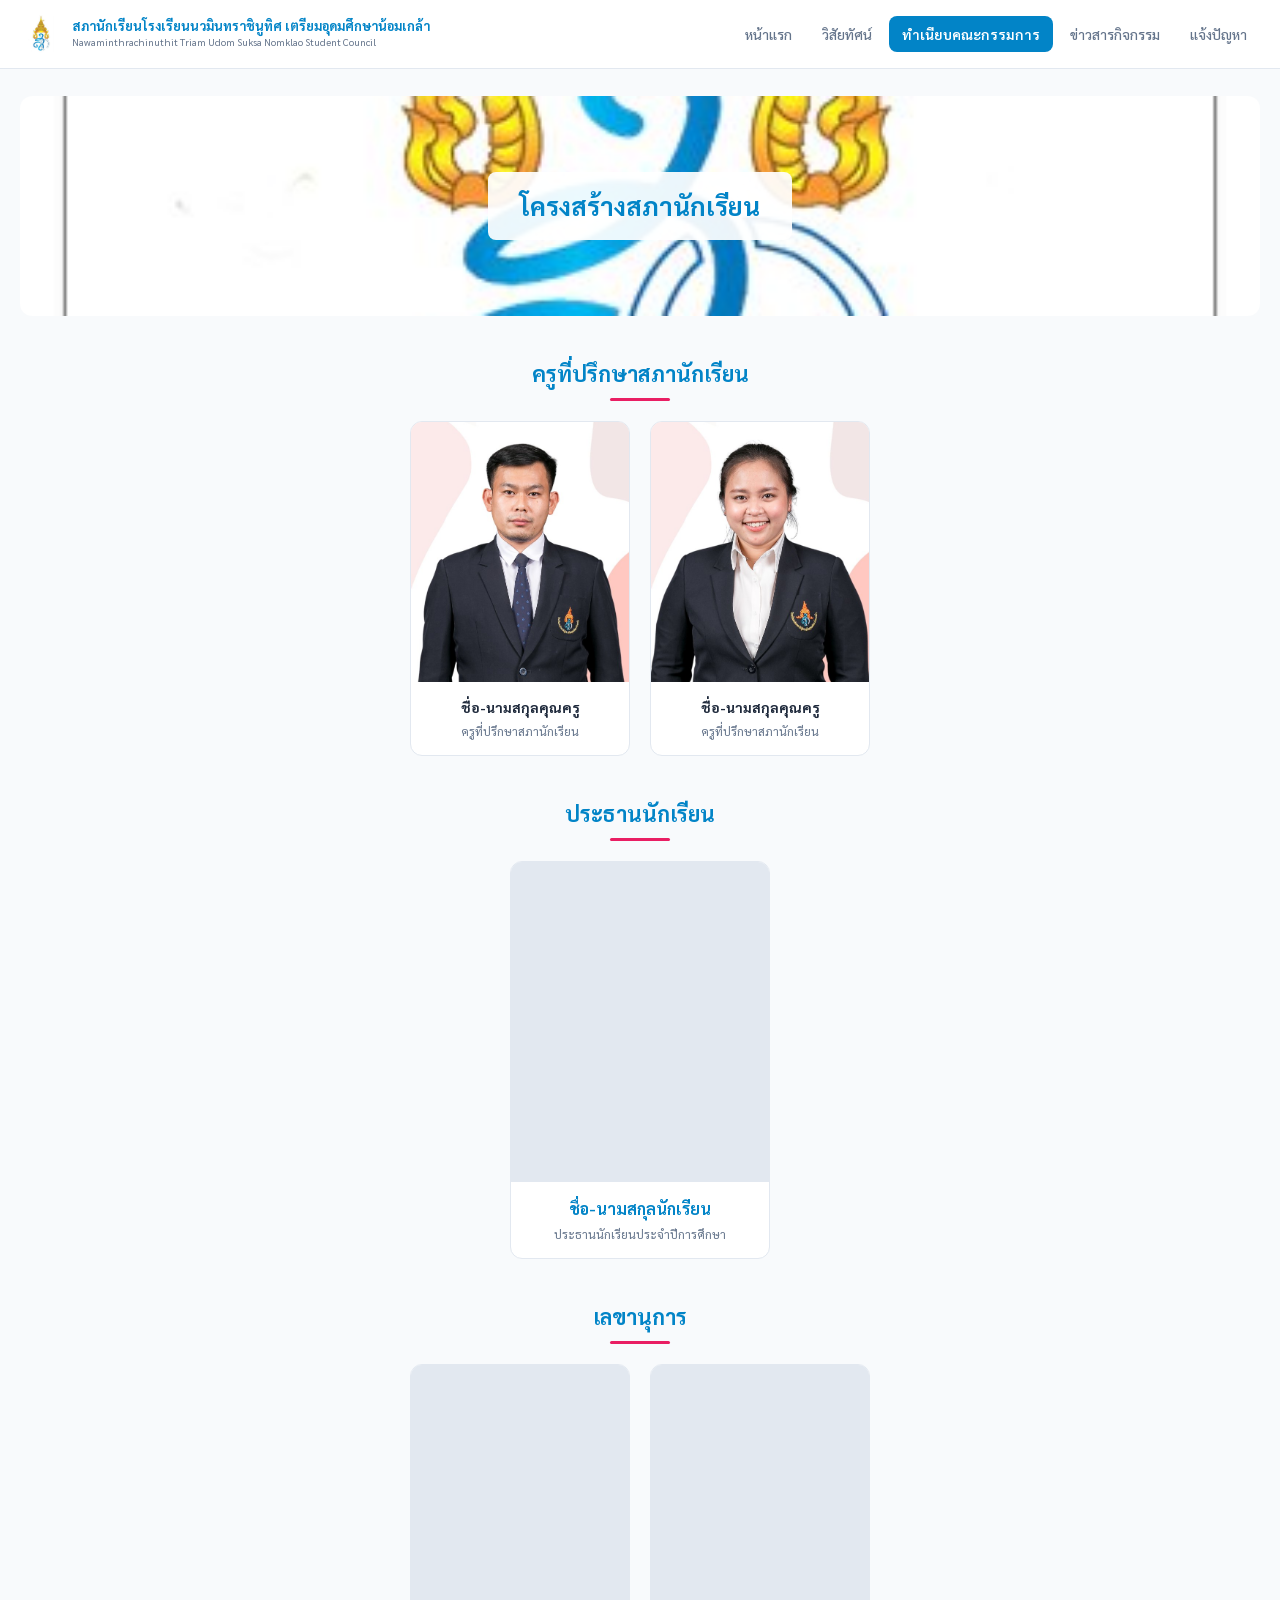
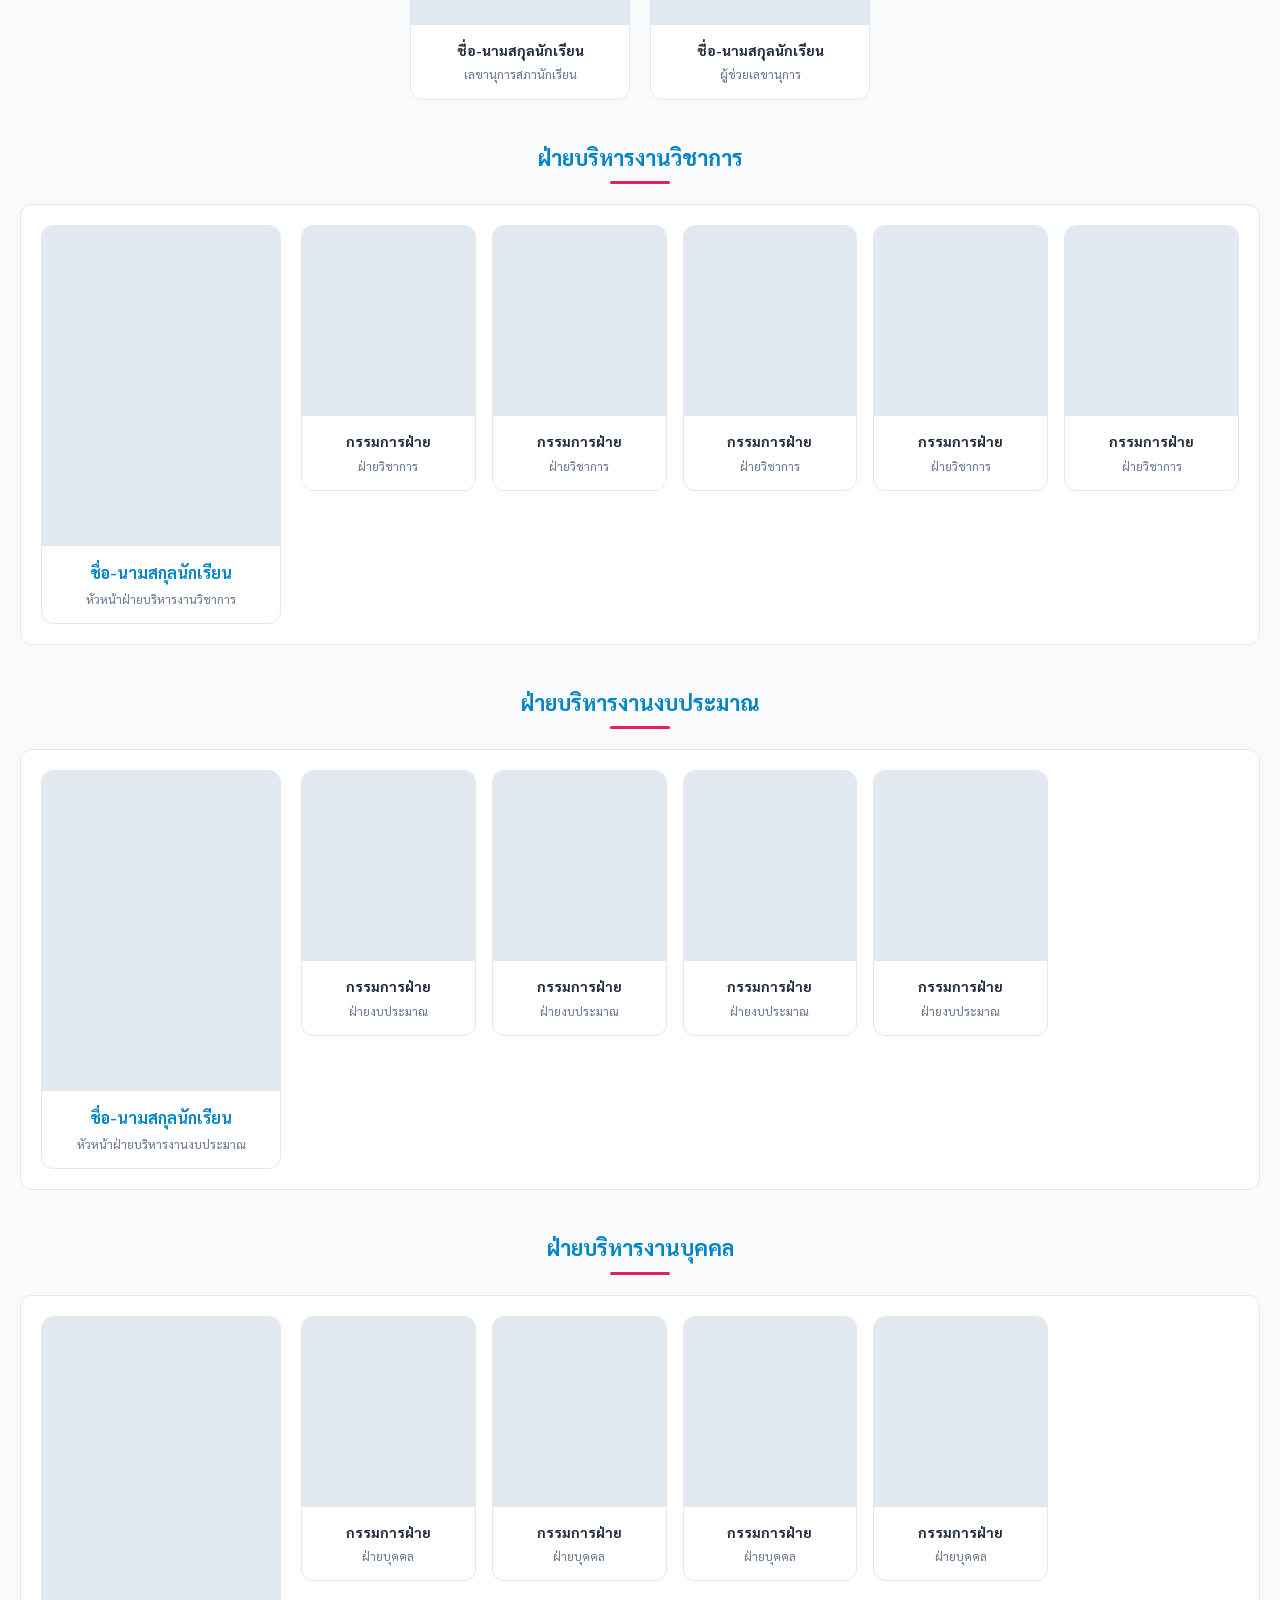
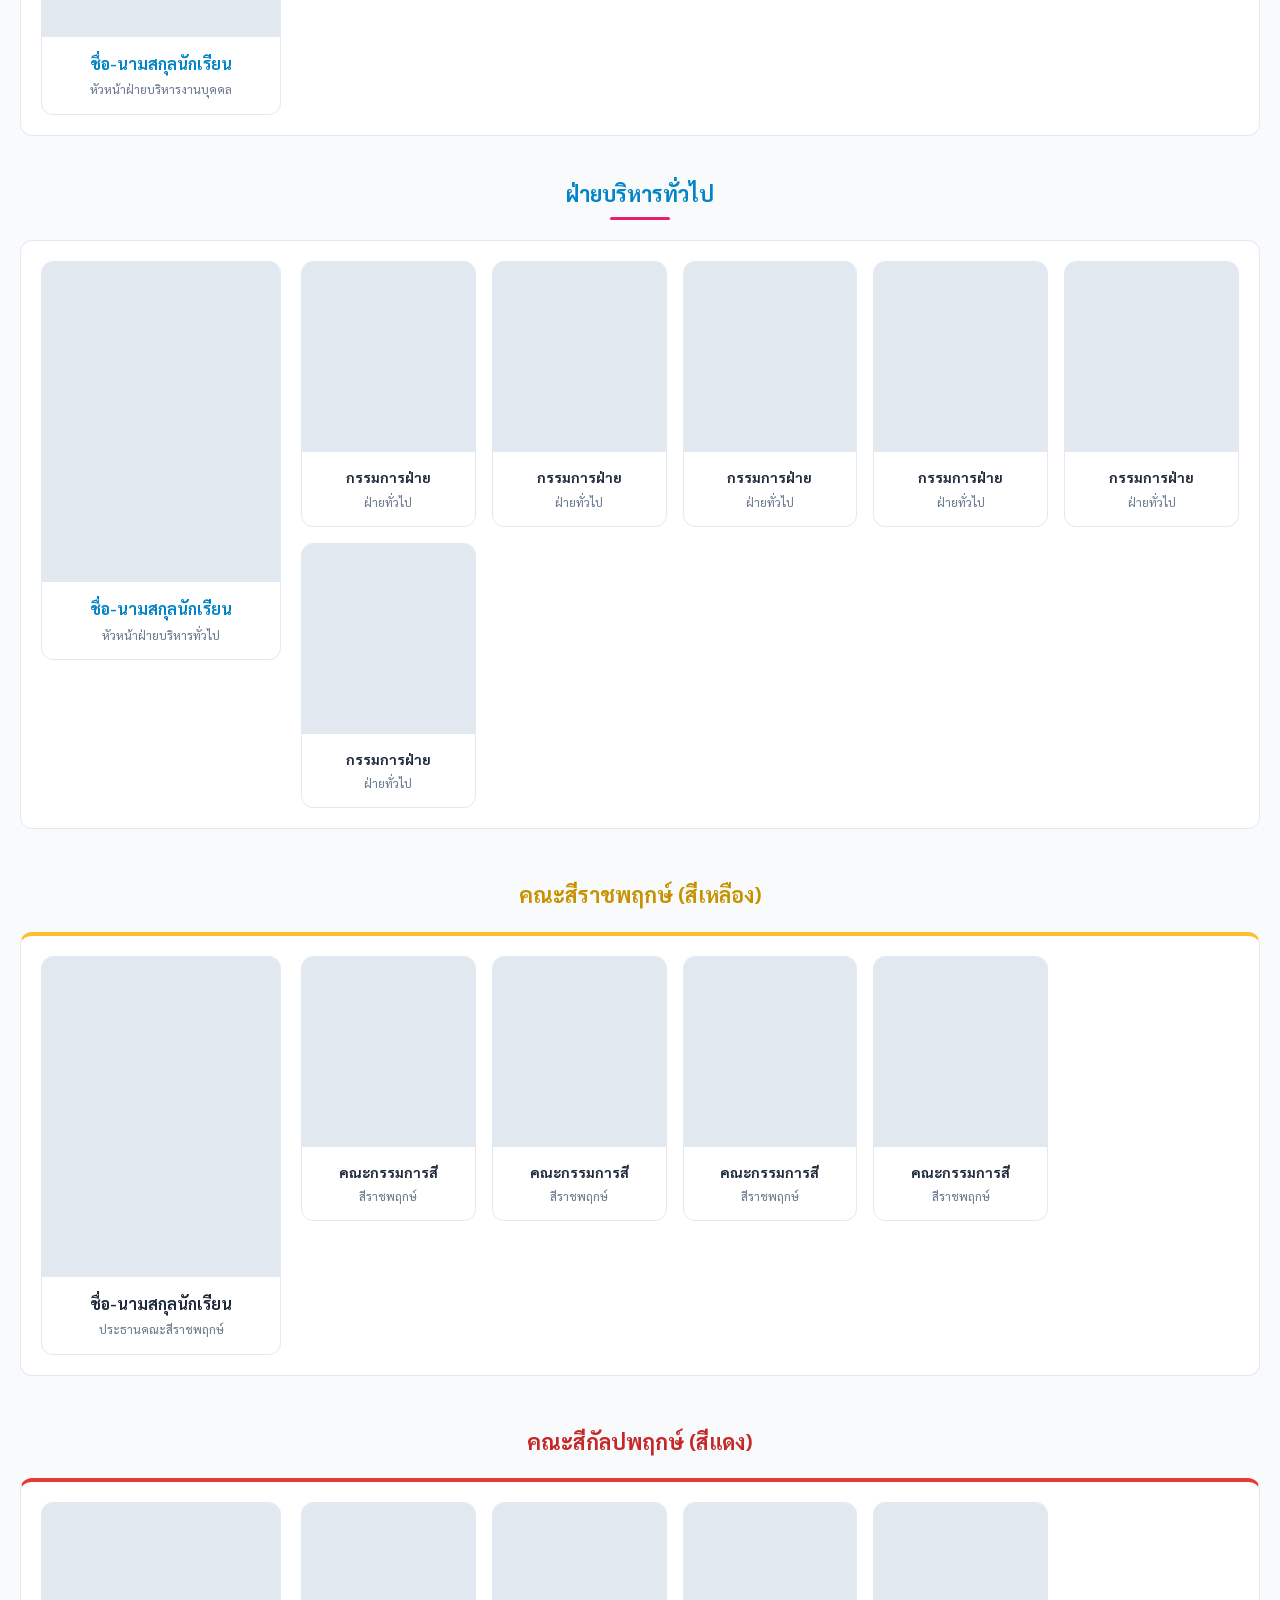
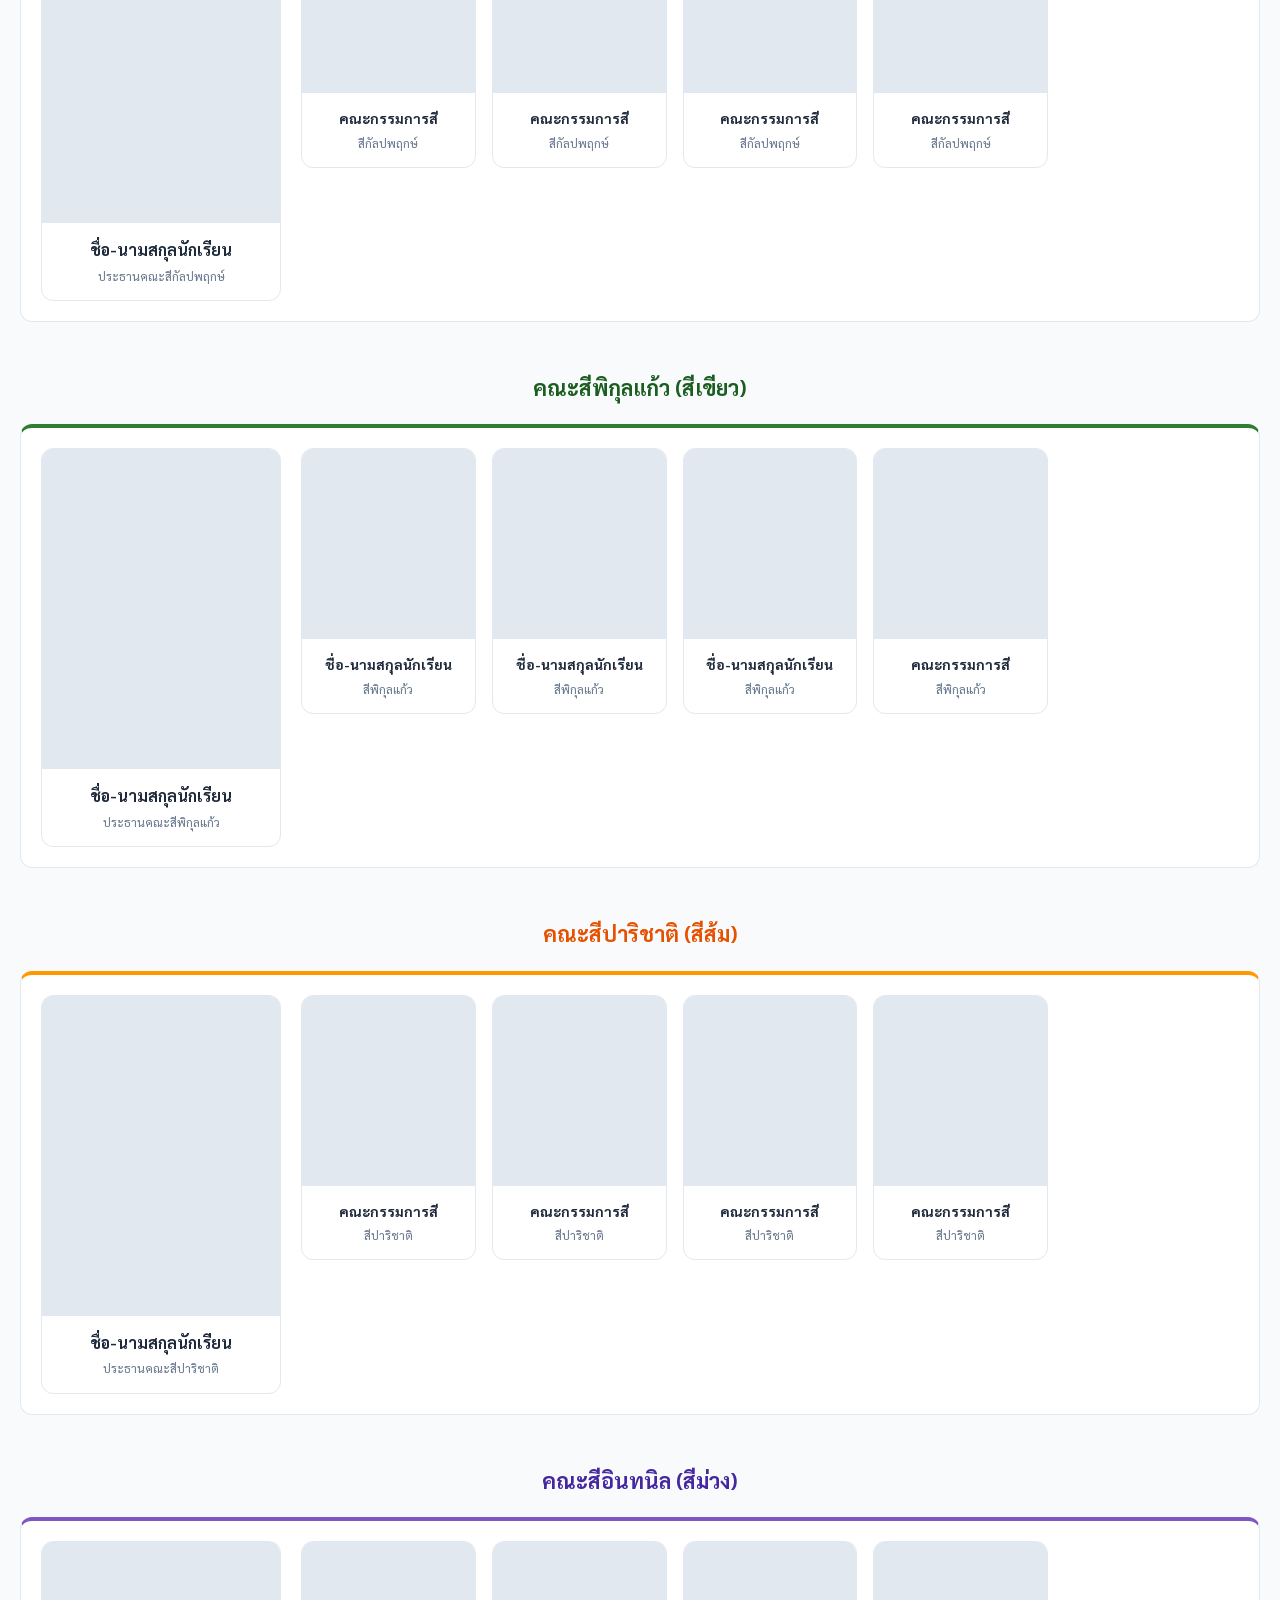
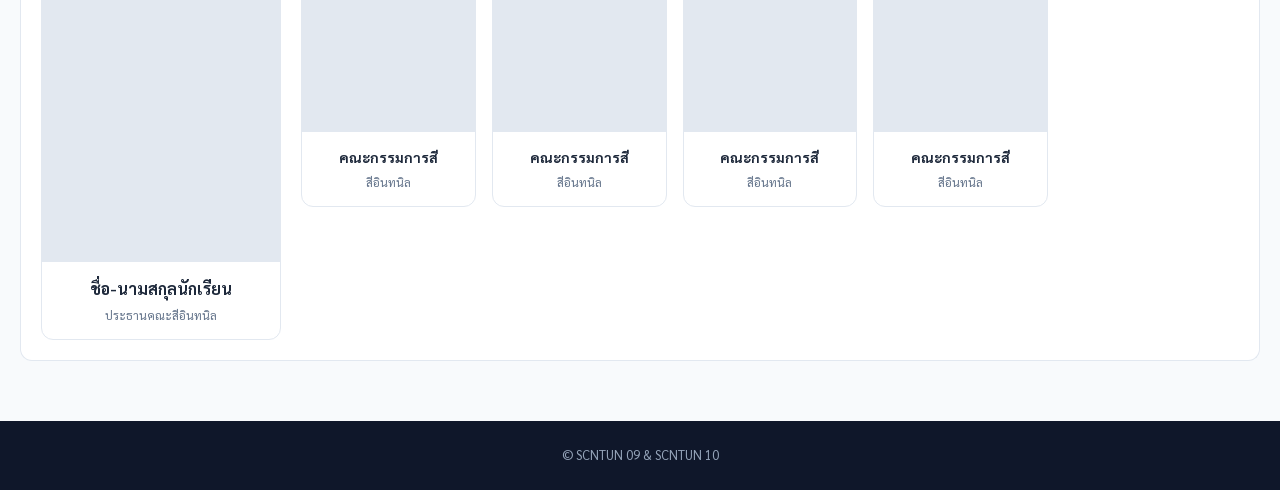
==== commit e6c4d96b: "Update structure.html" ====
--- a/website/structure.html
+++ b/website/structure.html
@@ -288,9 +288,9 @@
       <div class="member-info"><h4 class="title-phikulkhaew">ชื่อ-นามสกุลนักเรียน</h4><p>ประธานคณะสีพิกุลแก้ว</p></div>
     </div>
     <div class="dep-team-grid">
-      <div class="member-card"><div class="member-photo"style="background-image:url('ตัววีน.jpg');"></div><div class="member-info"><h4>ชื่อ-นามสกุลนักเรียน</h4><p>สีพิกุลแก้ว</p></div></div>
+      <div class="member-card"><div class="member-photo"style="background-image:url('img.jpg');"></div><div class="member-info"><h4>ชื่อ-นามสกุลนักเรียน</h4><p>สีพิกุลแก้ว</p></div></div>
       <div class="member-card"><div class="member-photo"></div><div class="member-info"><h4>ชื่อ-นามสกุลนักเรียน</h4><p>สีพิกุลแก้ว</p></div></div>
-      <div class="member-card"><div class="member-photo"></div><div class="member-info"><h4>คณะกรรมการสี</h4><p>สีพิกุลแก้ว</p></div></div>
+      <div class="member-card"><div class="member-photo"></div><div class="member-info"><h4>ชื่อ-นามสกุลนักเรียน</h4><p>สีพิกุลแก้ว</p></div></div>
       <div class="member-card"><div class="member-photo"></div><div class="member-info"><h4>คณะกรรมการสี</h4><p>สีพิกุลแก้ว</p></div></div>
     </div>
   </div>
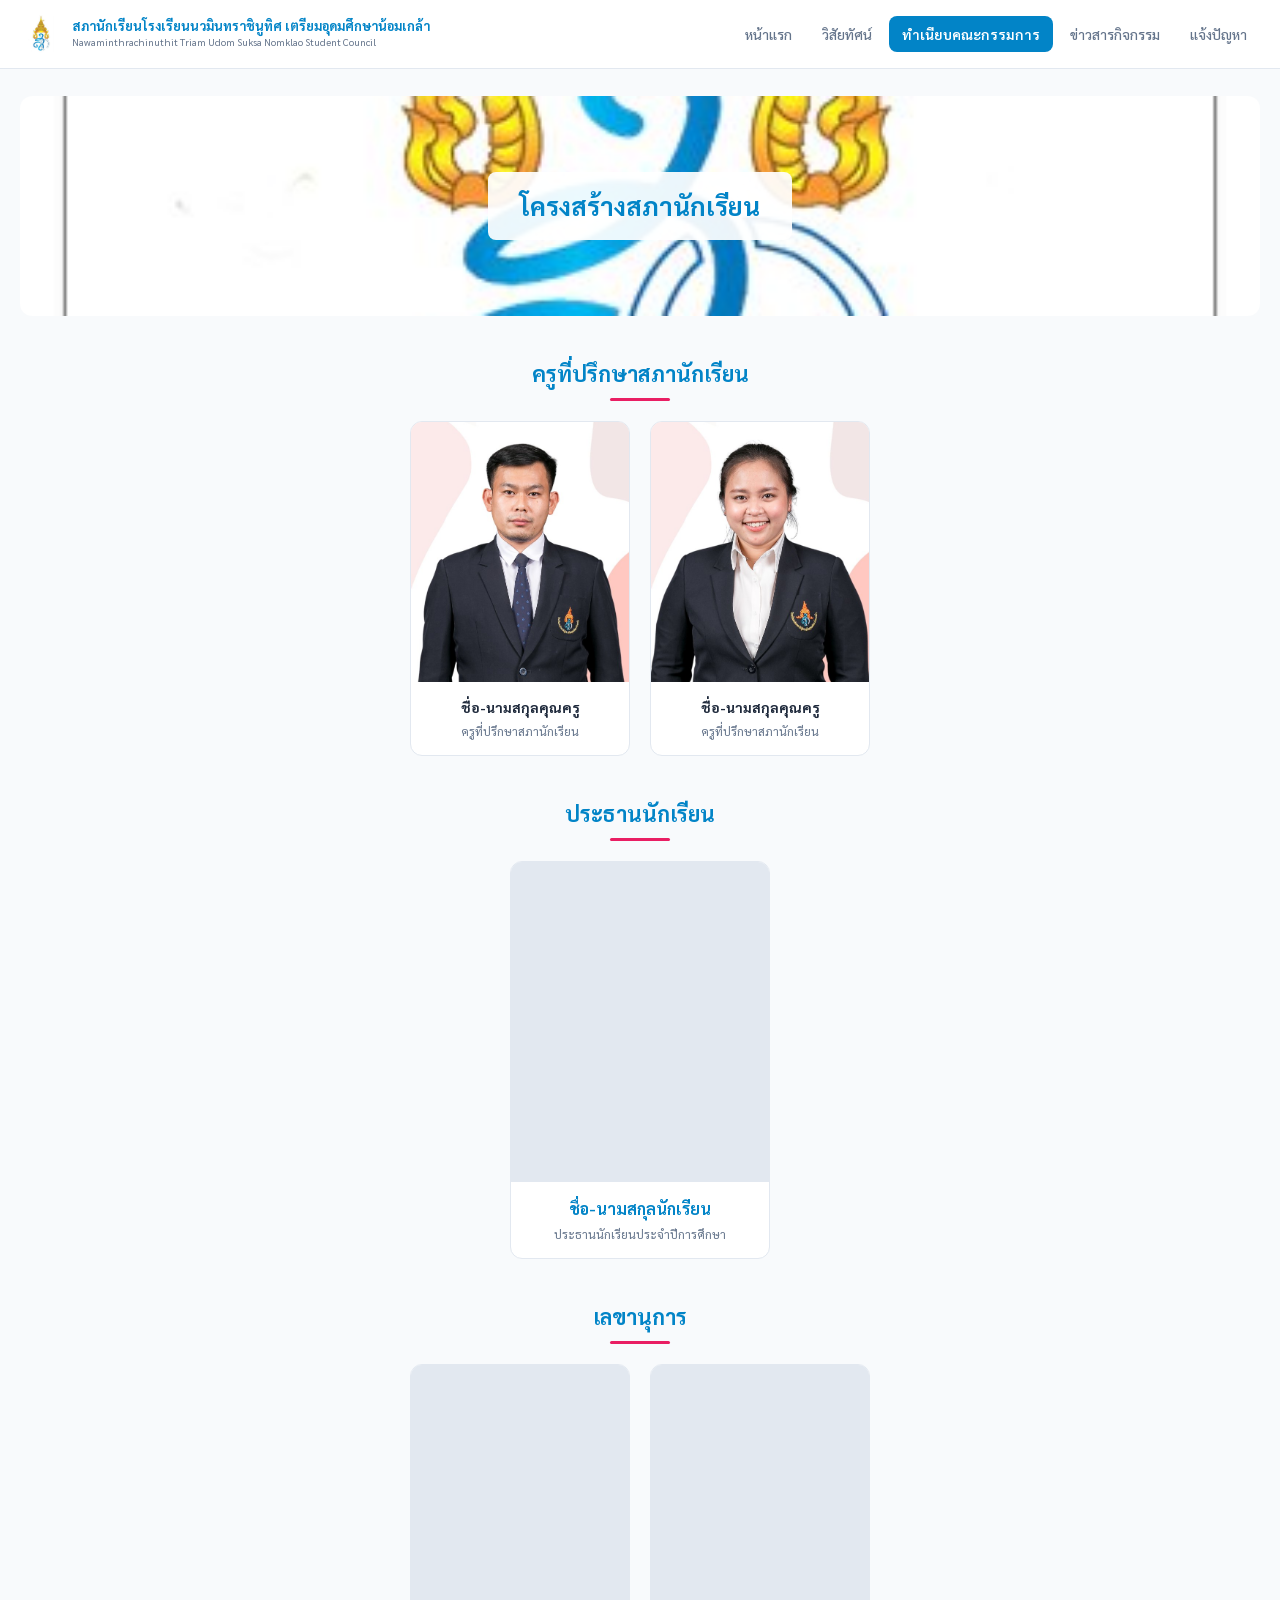
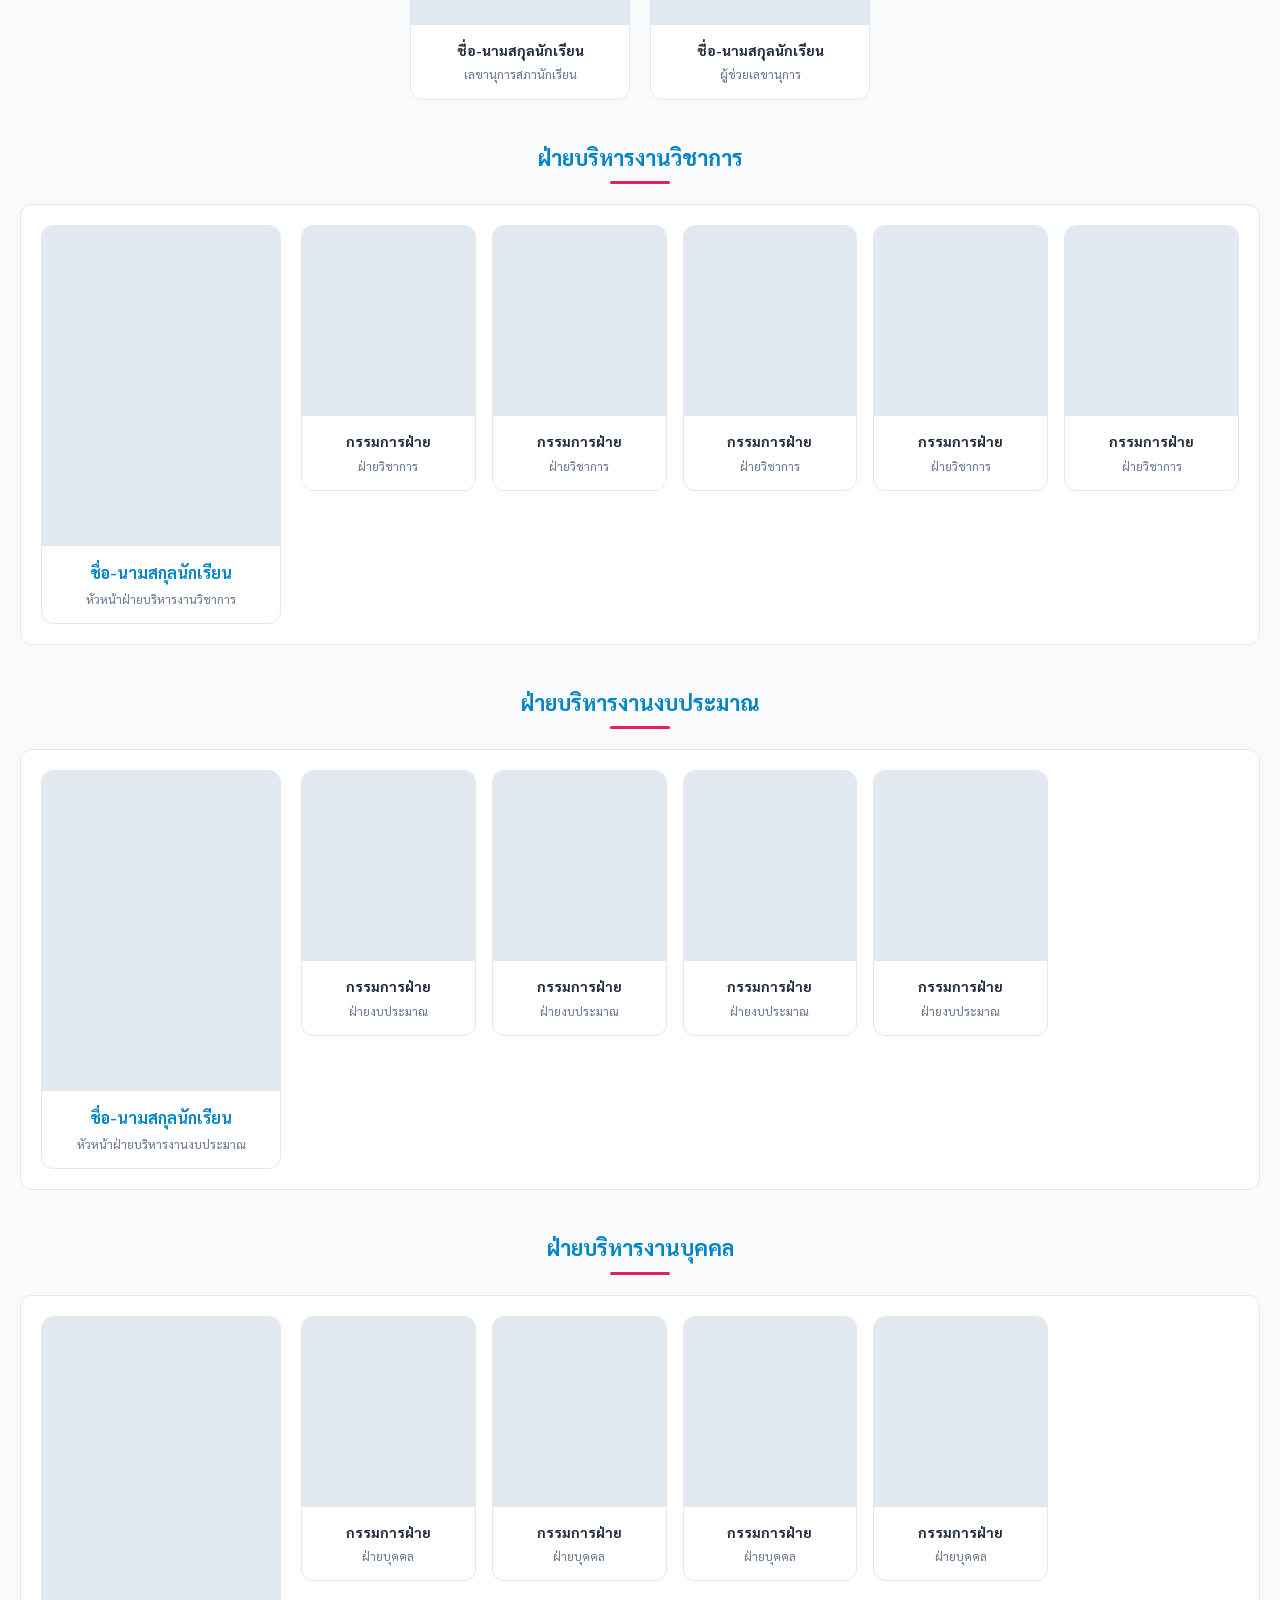
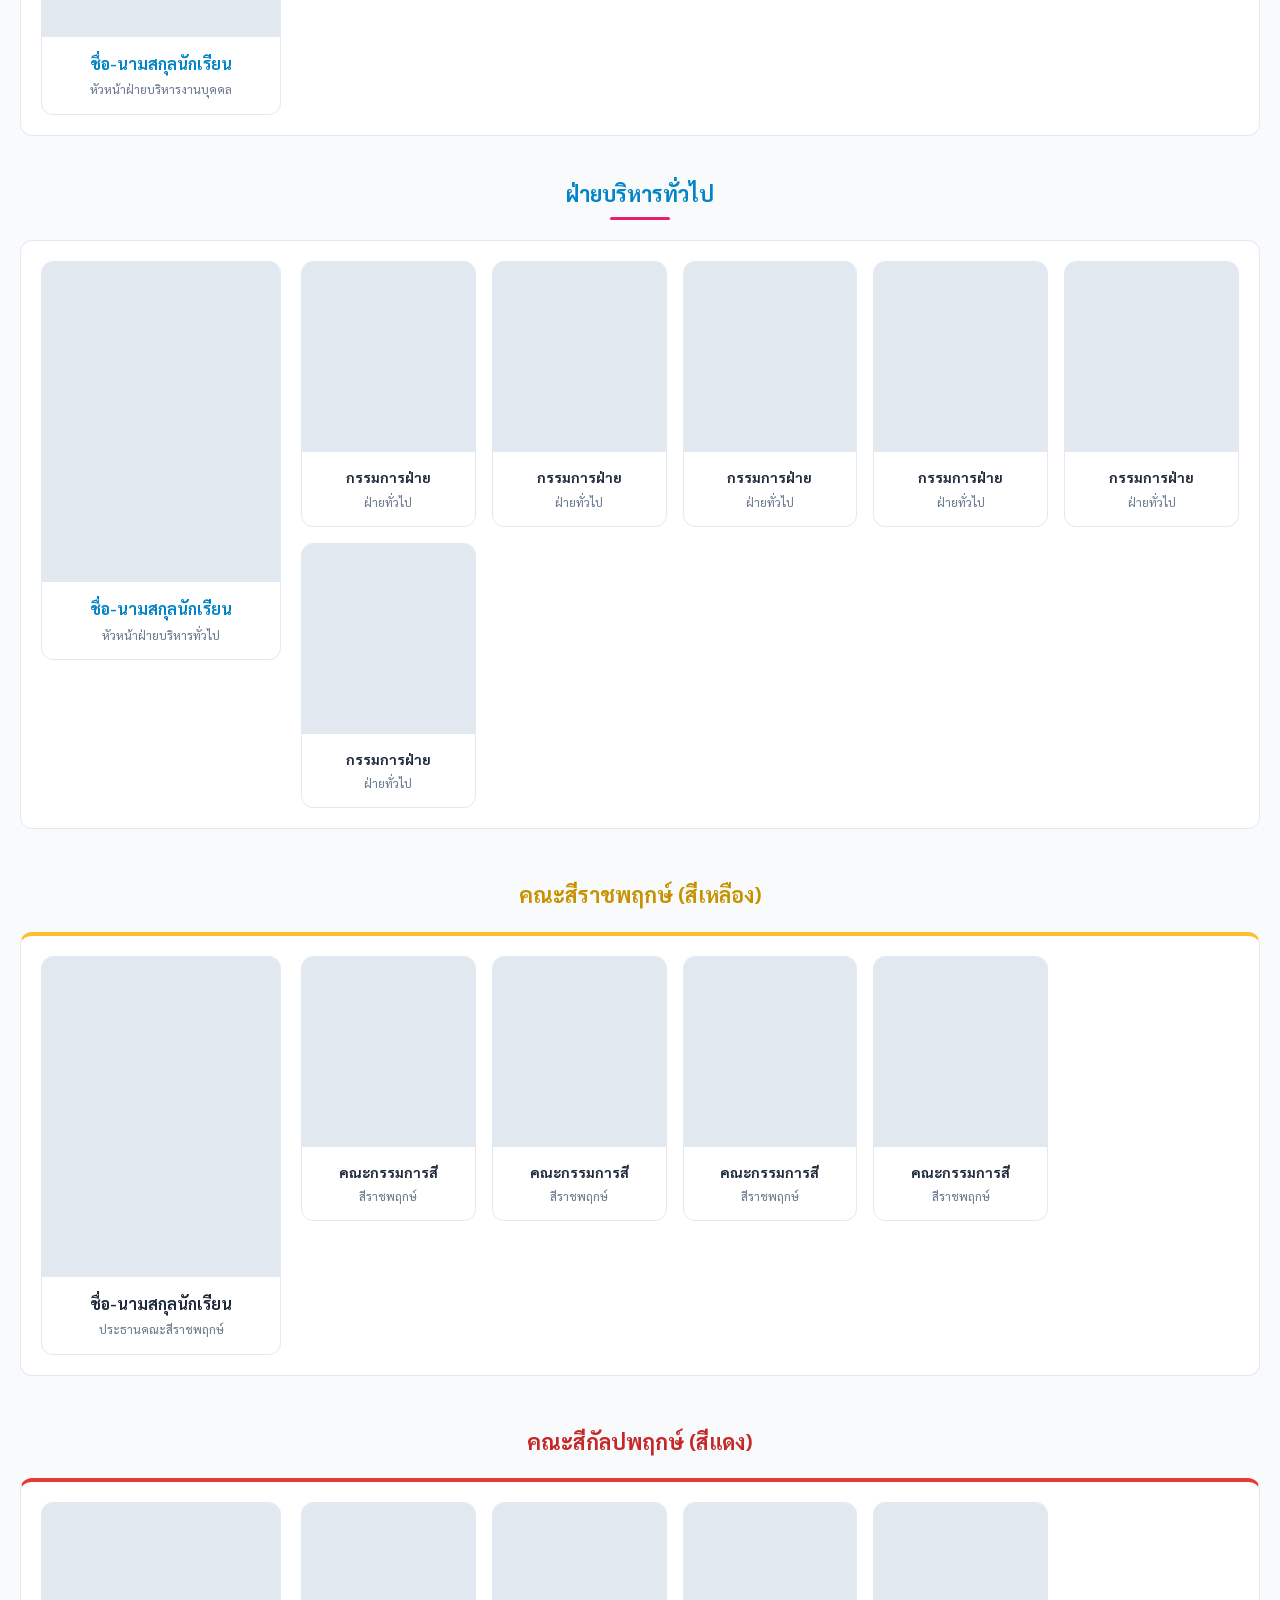
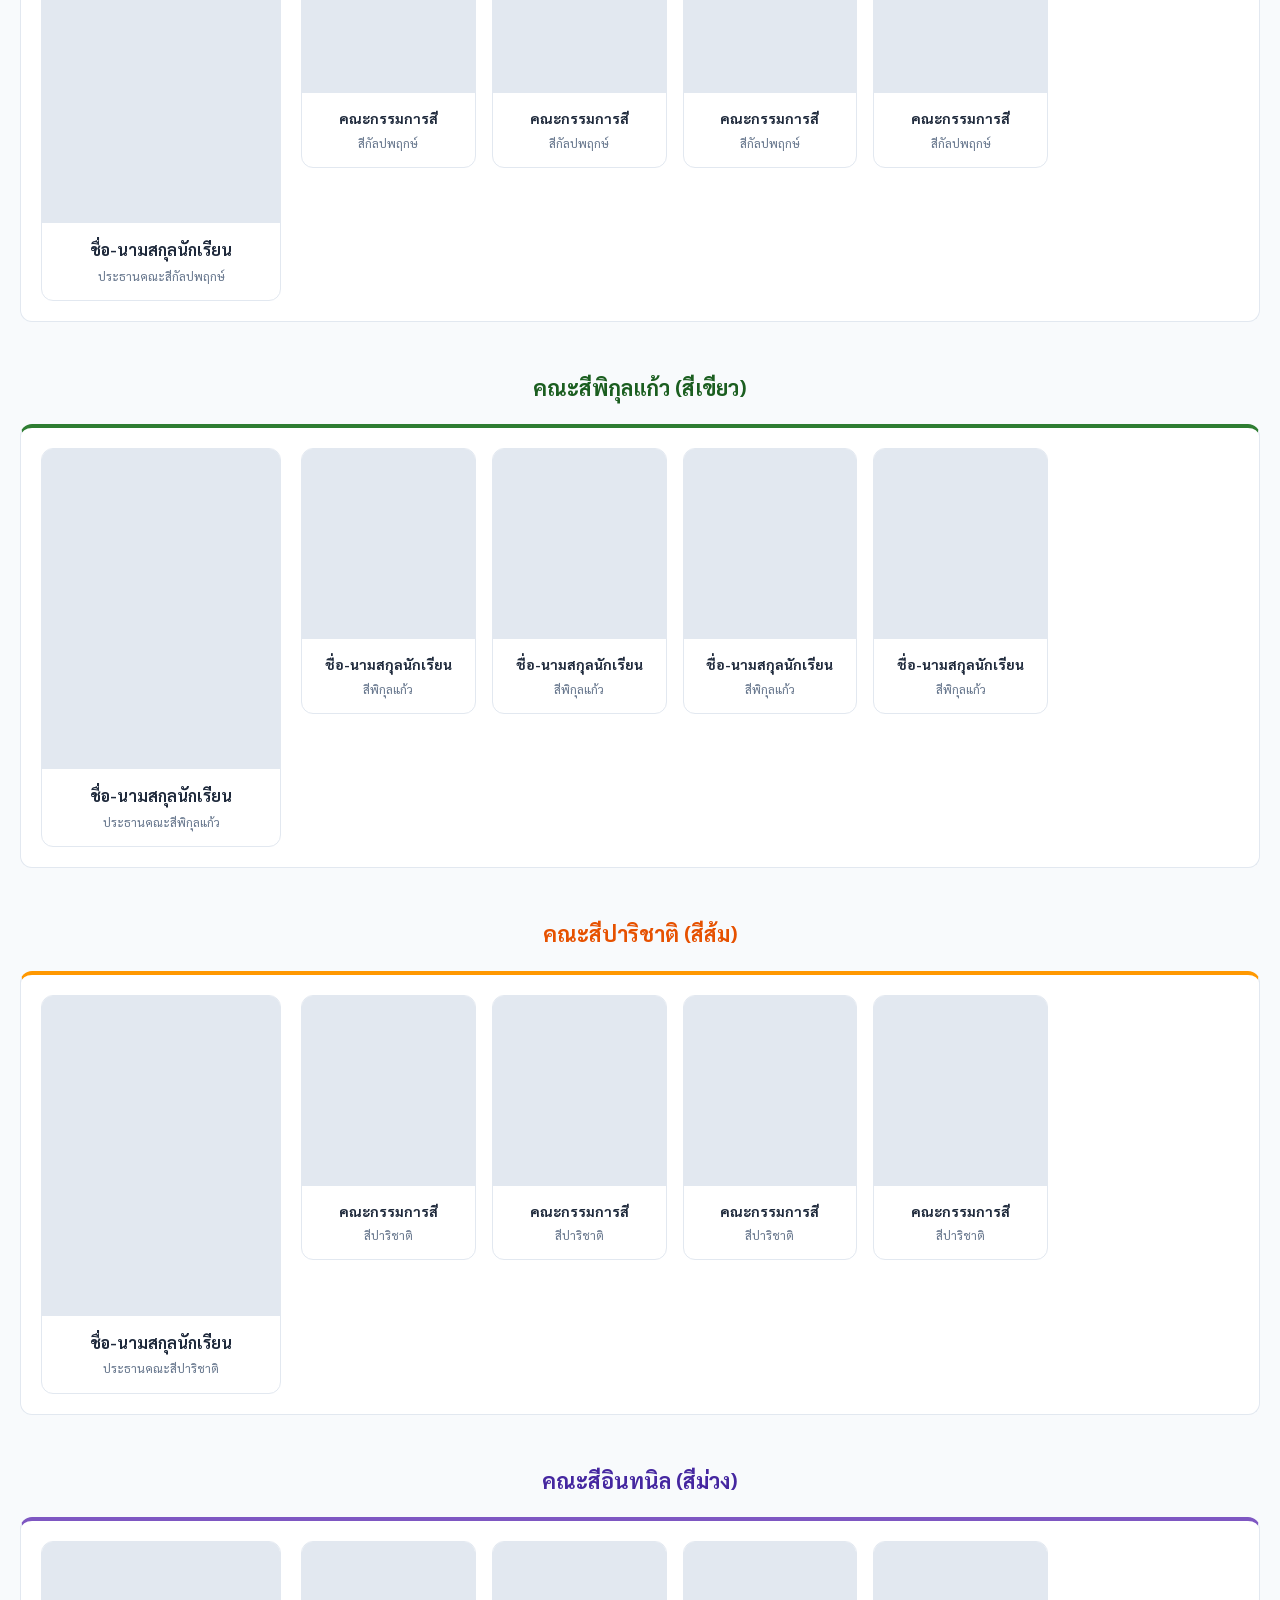
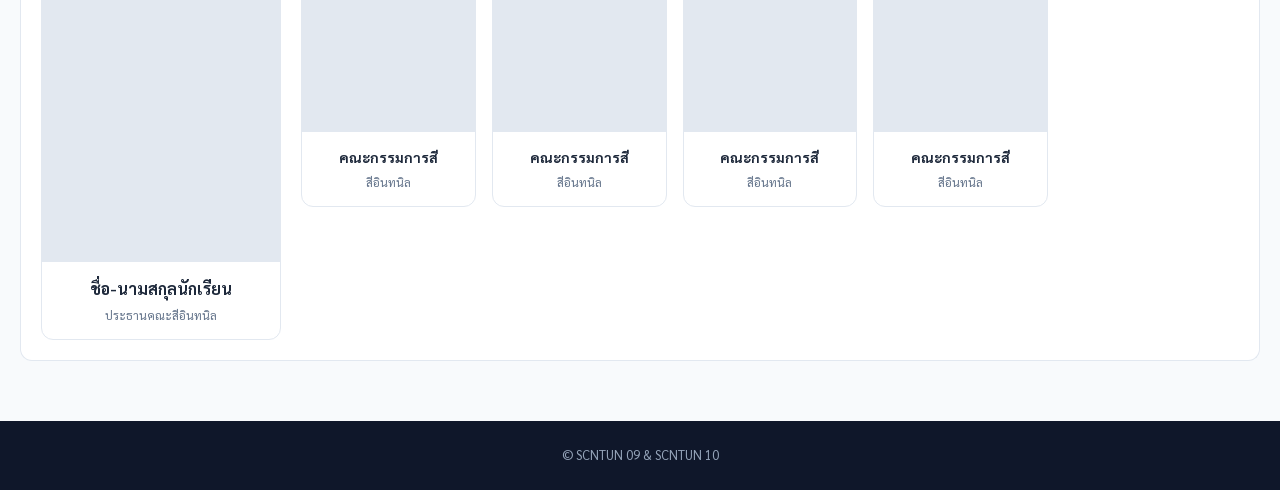
==== commit f32af742: "Update structure.html" ====
--- a/website/structure.html
+++ b/website/structure.html
@@ -291,7 +291,7 @@
       <div class="member-card"><div class="member-photo"style="background-image:url('img.jpg');"></div><div class="member-info"><h4>ชื่อ-นามสกุลนักเรียน</h4><p>สีพิกุลแก้ว</p></div></div>
       <div class="member-card"><div class="member-photo"></div><div class="member-info"><h4>ชื่อ-นามสกุลนักเรียน</h4><p>สีพิกุลแก้ว</p></div></div>
       <div class="member-card"><div class="member-photo"></div><div class="member-info"><h4>ชื่อ-นามสกุลนักเรียน</h4><p>สีพิกุลแก้ว</p></div></div>
-      <div class="member-card"><div class="member-photo"></div><div class="member-info"><h4>คณะกรรมการสี</h4><p>สีพิกุลแก้ว</p></div></div>
+      <div class="member-card"><div class="member-photo"></div><div class="member-info"><h4>ชื่อ-นามสกุลนักเรียน</h4><p>สีพิกุลแก้ว</p></div></div>
     </div>
   </div>
 
